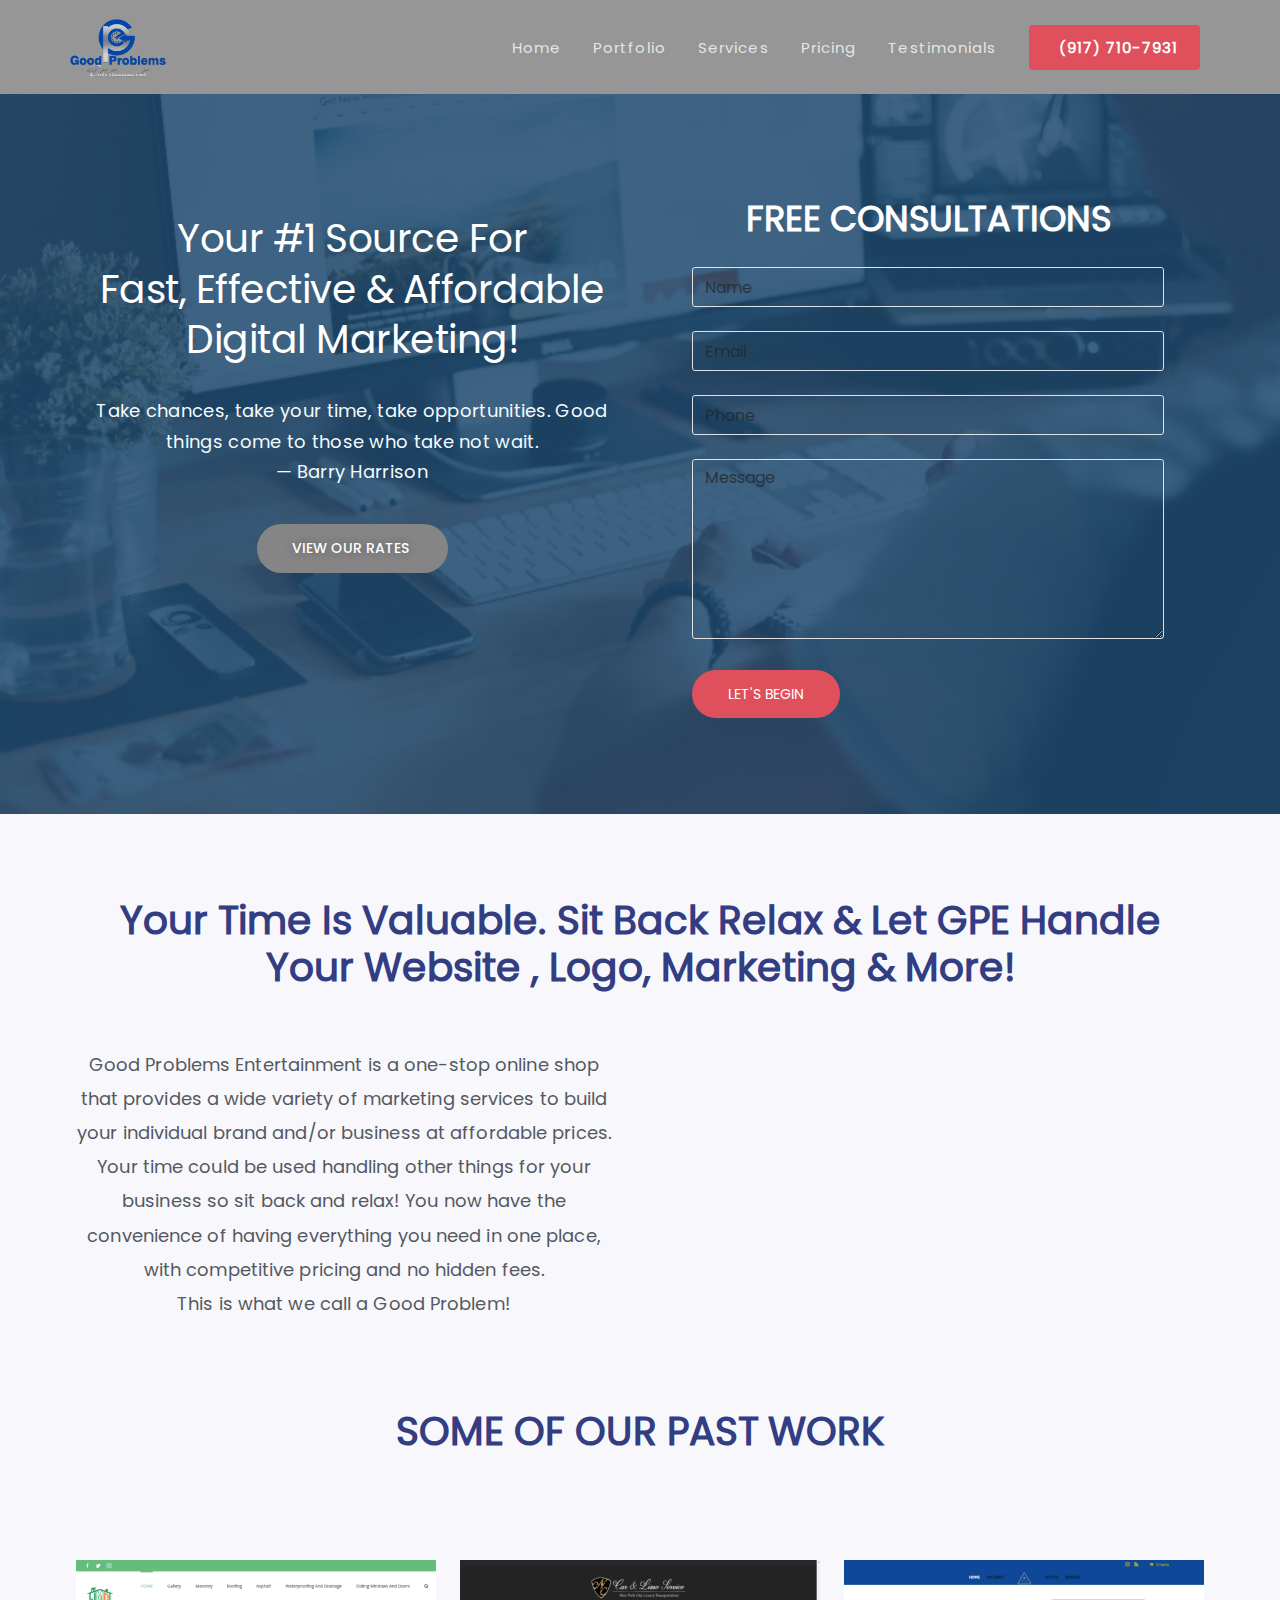
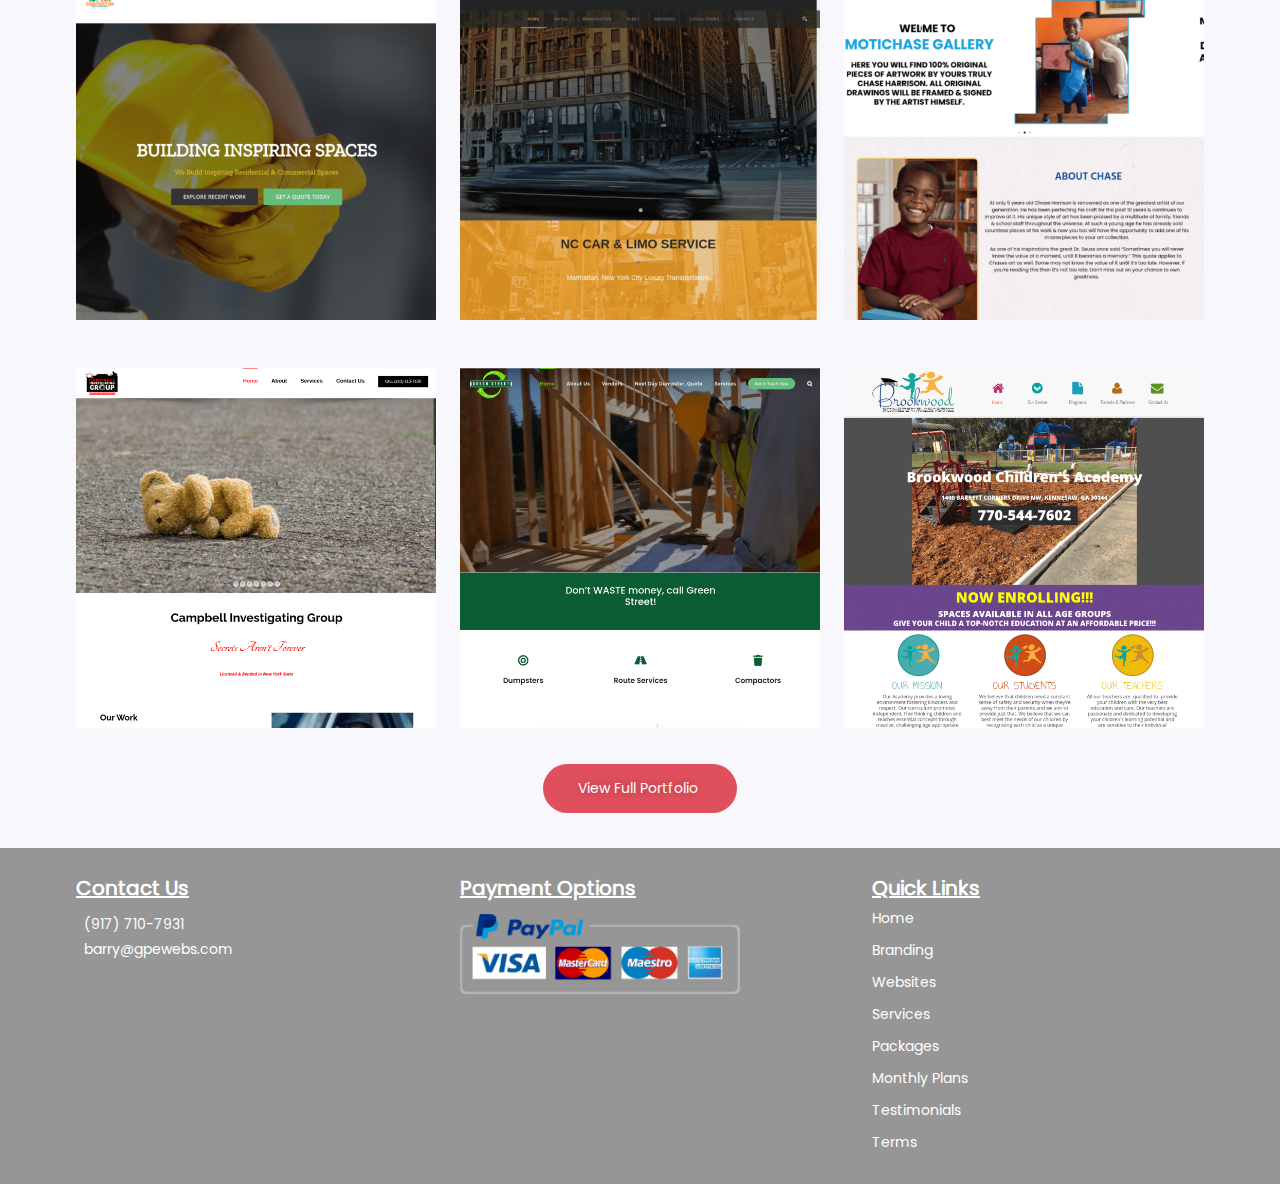
==== index.html @ 90378a3b "Mobile Responsive Issues Fixed" ====
<!DOCTYPE html>
<html lang="en">

<head>
    <title>Good Problems Entertainment - Good Problems Entertainment </title>
    <meta charset="UTF-8" />
    <meta name="viewport" content="width=device-width,initial-scale=1" />
    <meta name="description" content="" />
    <link href="https://cdn.jsdelivr.net/npm/bootstrap@5.2.0/dist/css/bootstrap.min.css" rel="stylesheet"
        crossorigin="anonymous">
    <link href='https://fonts.googleapis.com/css?family=Poppins' rel='stylesheet'>
    <link rel="stylesheet" type="text/css" href="style.css" />
    <link rel="stylesheet" href="https://cdnjs.cloudflare.com/ajax/libs/font-awesome/6.2.1/css/all.min.css"
        integrity="sha512-MV7K8+y+gLIBoVD59lQIYicR65iaqukzvf/nwasF0nqhPay5w/9lJmVM2hMDcnK1OnMGCdVK+iQrJ7lzPJQd1w=="
        crossorigin="anonymous" referrerpolicy="no-referrer" />
    <!-- <link rel="icon" href="assets/images/favicon.svg"> -->
</head>

<body class="">
    <div class="desktop-display-none">
        <div class="row gx-0">
            <!--Header navigation region start-->
            <nav class="navbar navbar-expand-lg">
                <div class="container p-0">
                    <a class="navbar-brand" href="index.html">
                        <img src="assets/common/cropped-cropped-GPE-Logo-3-Transparent.webp" alt="Logo" width="108"
                            height="58" class="d-inline-block align-text-top">
                    </a>

                    <button class="navbar-toggler" type="button" data-bs-toggle="collapse" data-bs-target="#navbarNav"
                        aria-controls="navbarNav" aria-expanded="false" aria-label="Toggle navigation">
                        <span class="navbar-toggler-icon"></span>
                    </button>
                    <div class="collapse navbar-collapse" id="navbarNav">
                        <ul class="navbar-nav">
                            <li class="nav-item">
                                <a class="nav-link" aria-current="page" href="index.html">Home</a>
                            </li>
                            <li class="nav-item">
                                <a class="nav-link" href="#">Portfolio
                                    <i class="fa-solid fa-chevron-down"></i>
                                </a>
                                <ul class="dropdown">
                                    <li><a href="branding.html">Branding</a></li>
                                    <li><a href="websites.html">Websites</a></li>
                                </ul>
                            </li>
                            <li class="nav-item">
                                <a class="nav-link" href="services.html">Services</a>
                            </li>
                            <li class="nav-item">
                                <a class="nav-link" href="#">Pricing
                                    <i class="fa-solid fa-chevron-down"></i>
                                </a>
                                <ul class="dropdown">
                                    <li><a href="pricing.html">Packages</a></li>
                                    <li><a href="plans.html">Monthly Plans</a></li>

                                </ul>

                            </li>
                            <li class="nav-item">
                                <a class="nav-link" href="testimonials.html">Testimonials</a>
                            </li>
                            <li class="nav-item">
                                <a class="nav-link pr-0" href="tel:(917)%20710-7931"><span class="contact-btn"><i
                                            class="fa-solid fa-phone me-2"></i> (917)
                                        710-7931</span></a>
                            </li>

                        </ul>
                    </div>
                </div>
            </nav>
            <!--Header navigation region end-->

            <!--Main secction region start-->
            <section class="header-padding home-section">
                <div class="header-background">
                    <div class="home-background-overlay"></div>
                    <div class="container">
                        <div class="row">
                            <div class="col-lg-6 col-md-6 col-sm-12 col-xs-12">
                                <h4 class="home-heading-title">Your #1 Source For <br>Fast, Effective &amp;
                                    Affordable<br>Digital Marketing!</h4>
                                <h5 class="home-sub-head">Take chances, take your time, take opportunities. Good things
                                    come to those who take not wait.<br>
                                    — Barry Harrison</h5>
                                <div class="row mt-5 mb-5">
                                    <div class="col-md-12 col-lg-12 col-sm-12 col-xs-12 text-center">
                                        <a class="view-rates-button" href="pricing.html">
                                            VIEW OUR RATES <i class="fa-sharp fa-solid fa-arrow-right ms-1 mt-1"></i>
                                        </a>
                                    </div>
                                </div>
                            </div>
                            <div class="col-lg-6 col-md-6 col-sm-12 col-xs-12">
                                <h2 class="free-heading">FREE CONSULTATIONS</h2>
                                <div class="input container">
                                    <div class="input-group mt-4">
                                        <input type="text" class="form-control" placeholder="Name" aria-label="Name"
                                            aria-describedby="basic-addon1">
                                    </div>
                                    <div class="input-group mt-4">
                                        <input type="email" class="form-control" placeholder="Email" aria-label="Email"
                                            aria-describedby="basic-addon1">
                                    </div>
                                    <div class="input-group mt-4">
                                        <input type="text" class="form-control" placeholder="Phone" aria-label="Phone"
                                            aria-describedby="basic-addon1">
                                    </div>
                                    <div class="input-group mt-4">
                                        <textarea type="text" class="form-control text-area" placeholder="Message"
                                            aria-label="Message" aria-describedby="basic-addon1"></textarea>
                                    </div>

                                    <div class="mt-3">
                                        <input class="submit-btn" type="submit" value="LET'S BEGIN">
                                    </div>
                                </div>
                            </div>
                        </div>
                    </div>
                </div>

                <div class="container padding-top-60 mb-5">
                    <div class="row">
                        <h2 class="main-head mt-4">
                            Your Time Is Valuable. Sit Back Relax & Let GPE Handle Your Website , Logo, Marketing &
                            More!
                        </h2>
                    </div>

                    <div class="row mt-5">
                        <div class="col-md-6 col-lg-6 col-sm-12 col-xs-12">
                            <p class="you-text text-center pe-3">Good Problems Entertainment is a one-stop online shop
                                that provides a wide variety of marketing services to build your individual brand and/or
                                business at affordable prices. Your time could be used handling other things for your
                                business so sit back and relax! You now have the convenience of having everything you
                                need in one place, with competitive pricing and no hidden fees. <br>This is what we call
                                a Good Problem!</p>
                        </div>
                        <div class="col-md-6 col-lg-6 col-sm-12 col-xs-12">
                            <iframe class="img-fluid" width="560" height="315"
                                src="https://www.youtube.com/embed/V-ci0EiF1Ug" title="YouTube video player"
                                frameborder="0"
                                allow="accelerometer; autoplay; clipboard-write; encrypted-media; gyroscope; picture-in-picture; web-share"
                                allowfullscreen></iframe>
                        </div>
                    </div>

                    <div class="row mt-5">
                        <h2 class="main-head mt-4">
                            SOME OF OUR PAST WORK
                        </h2>
                    </div>

                    <div class="row mt-5">
                        <div class="col-md-4 col-lg-4 col-sm-12 col-xs-12 mt-5">
                            <img class="img-fluid" src="assets/home/1.png">
                        </div>
                        <div class="col-md-4 col-lg-4 col-sm-12 col-xs-12 mt-5">
                            <img class="img-fluid" src="assets/home/2.png">
                        </div>
                        <div class="col-md-4 col-lg-4 col-sm-12 col-xs-12 mt-5">
                            <img class="img-fluid" src="assets/home/3.png">
                        </div>
                        <div class="col-md-4 col-lg-4 col-sm-12 col-xs-12 mt-5">
                            <img class="img-fluid" src="assets/home/4.png">
                        </div>
                        <div class="col-md-4 col-lg-4 col-sm-12 col-xs-12 mt-5">
                            <img class="img-fluid" src="assets/home/5.png">
                        </div>
                        <div class="col-md-4 col-lg-4 col-sm-12 col-xs-12 mt-5">
                            <img class="img-fluid" src="assets/home/6.png">
                        </div>
                    </div>

                    <div class="row mt-5 mb-5">
                        <div class="col-md-12 col-lg-12 col-sm-12 col-xs-12 text-center">
                            <a class="request-quote-button" href="websites.html">
                                View Full Portfolio <i class="fa-sharp fa-solid fa-arrow-right ms-1 mt-1"></i>
                            </a>
                        </div>
                    </div>
                </div>
            </section>

            <!--Main secction region end-->

            <!--Footer region start-->
            <div class="footer">
                <div class="container">
                    <div class="row">
                        <div class="col-lg-4 col-md-4 col-sm-12 col-xs-12 mobile-margin">
                            <div class="headings">
                                Contact Us
                            </div>
                            <div class="links d-flex align-items-center mt-3">
                                <i class="fa-solid fa-phone me-2"></i>
                                <a href="#">(917) 710-7931</a>
                            </div>
                            <div class="links d-flex align-items-center mt-1">
                                <i class="fa-solid fa-envelope me-2"></i>
                                <a href="#">barry@gpewebs.com</a>
                            </div>
                            <div class="d-flex align-items-center mt-4 social-media-container">
                                <a href="#">
                                    <span class="fa-stack fa-2x">
                                        <i class="fab fa-facebook fa-stack-1x fa-inverse"
                                            style="--fa-stack-z-index: 2;"></i>
                                        <i class="fa-solid fa-square fa-stack-2x facebook"
                                            style="--fa-stack-z-index: 1;"></i>
                                    </span>
                                </a>
                                <a href="#">
                                    <span class="fa-stack fa-2x">
                                        <i class="fab fa-twitter fa-stack-1x fa-inverse"
                                            style="--fa-stack-z-index: 2;"></i>
                                        <i class="fa-solid fa-square fa-stack-2x twitter"
                                            style="--fa-stack-z-index: 1;"></i>
                                    </span>
                                </a>
                                <a href="#">
                                    <span class="fa-stack fa-2x">
                                        <i class="fab fa-youtube fa-stack-1x fa-inverse"
                                            style="--fa-stack-z-index: 2;"></i>
                                        <i class="fa-solid fa-square fa-stack-2x youtube"
                                            style="--fa-stack-z-index: 1;"></i>
                                    </span>
                                </a>
                                <a href="#">
                                    <span class="fa-stack fa-2x">
                                        <i class="fab fa-linkedin-in fa-stack-1x fa-inverse"
                                            style="--fa-stack-z-index: 2; color:#fff"></i>
                                        <i class="fa-solid fa-square fa-stack-2x linkedin"
                                            style="--fa-stack-z-index: 1;"></i>
                                    </span>
                                </a>
                            </div>
                        </div>
                        <div class="col-lg-4 col-md-4 col-sm-12 col-xs-12 mobile-margin">
                            <div class="headings">
                                Payment Options
                            </div>
                            <div class="mt-3">
                                <img width="280" height="80" src="assets/common/payment-option.png">
                            </div>
                        </div>
                        <div class="col-lg-4 col-md-4 col-sm-12 col-xs-12 quick-links-padding mobile-margin">
                            <div class="headings">
                                Quick Links
                            </div>

                            <div class="links mt-2">
                                <a href="index.html">Home</a>
                            </div>
                            <div class="links mt-2">
                                <a href="branding.html">Branding</a>
                            </div>
                            <div class="links mt-2">
                                <a href="websites.html">Websites</a>
                            </div>
                            <div class="links mt-2">
                                <a href="services.html">Services</a>
                            </div>
                            <div class="links mt-2">
                                <a href="pricing.html">Packages</a>
                            </div>
                            <div class="links mt-2">
                                <a href="plans.html">Monthly Plans</a>
                            </div>
                            <div class="links mt-2">
                                <a href="testimonials.html">Testimonials</a>
                            </div>
                            <div class="links mt-2">
                                <a href="terms.html">Terms</a>
                            </div>
                        </div>
                    </div>
                </div>
            </div>
            <!--Footer region end-->
        </div>

    </div>



    <div class="mobile-display-none">





    </div>
    <script src="https://cdn.jsdelivr.net/npm/@popperjs/core@2.11.5/dist/umd/popper.min.js"
        crossorigin="anonymous"></script>
    <script src="https://cdn.jsdelivr.net/npm/bootstrap@5.2.0/dist/js/bootstrap.min.js"
        crossorigin="anonymous"></script>
</body>

</html>
---- style.css ----
@font-face {
    font-family: "PoppinsRegular";
    src: url(assets/fonts/Poppins-Regular.ttf);
}

@font-face {
    font-family: "PoppinsBold";
    src: url(assets/fonts/Poppins-Bold.ttf);
}

body {
    font-family: "PoppinsRegular";
    background-color: #f7f7fc;
}

.navbar {
    position: fixed;
    z-index: 1;
    height: 94px;
    background-color: #969696;
}

.navbar-collapse {
    flex-grow: 0;
}

.container {
    width: 1200px;
    max-width: 90%;
    margin: 0 auto;
    position: relative;
}

.header-padding {
    padding-top: 94px;
}

.nav-link {
    display: block;
    padding: 0px 16px !important;
    font-weight: 500;
    font-size: 15px;
    letter-spacing: 1.1px;
    color: #e5e5e5;
    text-decoration: none;
    transition: color .15s ease-in-out, background-color .15s ease-in-out, border-color .15s ease-in-out;
}

.nav-link:hover {
    color: #003fe0 !important;
}

.contact-btn {

    background-color: #DF505C;
    color: #fff;
    padding: 12px 22px;
    font-weight: 600;
    -webkit-border-radius: 4px;
    -moz-border-radius: 4px;
    -ms-border-radius: 4px;
    border-radius: 4px;
    cursor: pointer;
    text-align: center;
    -webkit-transition: background-color .3s ease;
    -moz-transition: background-color .3s ease;
    -ms-transition: background-color .3s ease;
    -o-transition: background-color .3s ease;
    transition: background-color .3s ease;

}

.header-background {
    background-image: url(assets/home/header-image.jpg);
    background-repeat: no-repeat;
    background-size: cover;
    height: 720px;
    position: relative;
}

.home-section {
    position: relative;
}

.home-background-overlay {
    background-color: #1F496F;
    opacity: 0.86;
    transition: background 0.3s, border-radius 0.3s, opacity 0.3s;
    height: 100%;
    width: 100%;
    top: 0px;
    left: 0;
    position: absolute;
}

.home-heading-title {
    margin-top: 120px;
    color: #FFFFFF;
    font-size: 39px;
    font-weight: 400;
    text-transform: capitalize;
    line-height: 1.3em;
    letter-spacing: -0.5px;
    text-align: center;
}

.free-heading{
    color: #FFFFFF;
    font-size: 35px;
    font-weight: 600;
    line-height: 1.4em;
    text-align: center;
    margin-top: 100px;
}

.form-control{
    background-color: transparent;
    height: 40px;
    border-radius: 3px;
}

.form-control:focus{
    background-color: transparent;
}

.form-control.text-area{
    height: 180px;
}

.submit-btn {
    width: 148px;
    height: 48px;
    margin: 15px 0 0 0;
    color: #fff;
    font-size: 14px;
    font-weight: 400;
    background-color: #DF505C;
    background-image: none;
    border-radius: 24px 24px 24px 24px;
    border: 0px;
}

.you-text {
    color: #54595f;
    font-size: 18px;
    font-weight: 300;
    line-height: 1.9em;
    letter-spacing: 0.1px;
}

.home-sub-head{
    margin-top: 30px;
    color: #F4FBFF;
    font-size: 18px;
    font-weight: 300;
    font-style: normal;
    line-height: 1.7em;
    letter-spacing: 0.3px;
    text-align: center;
}


.view-rates-button {
    font-family: "Poppins", Sans-serif;
    font-size: 14px;
    font-weight: 500;
    text-shadow: 0px 0px 10px rgb(0 0 0 / 30%);
    background-color: #868585;
    border-radius: 50px 50px 50px 50px;
    padding: 14px 35px 15px 35px;
    color: #fff;
    text-decoration: none;
}

.view-rates-button:hover {
    text-decoration: none;
    background-color: #323d82 !important;
    color: #fff;
}

ul {
    padding: 0;
    list-style: none;
}
ul li {
    display: inline-block;
    position: relative;
    line-height: 21px;
    text-align: left;
}


ul li ul.dropdown {
    min-width: 100%; /* Set width of the dropdown */
    background: #f2f2f2;
    display: none;
    position: absolute;
    z-index: 999;
    left: 0;
}
ul li:hover ul.dropdown {
    display: block; /* Display the dropdown */
}
ul li ul.dropdown li {
    display: block;
    width: 130px;
    height: 40px;
    padding-top: 10px;
    position: relative;
    float: none;
    font-size: 12px;
    font-weight: 400;
    line-height: 1.2em;
    letter-spacing: .6px;
    padding: 12px 15px;
    color: #54595F;
    text-decoration: none;
    text-transform: capitalize;
}

ul li ul.dropdown li a {
    color: #54595F;
    text-decoration: none;
}

.page-header {
    position: relative;
    background-color: #efefef;
    padding: 34px 0;
}

.main-head {
    color: #323d82;
    font-size: 39px;
    font-weight: 600;
    text-align: center;
}

.sub-head {
    text-align: center;
    color: #7A7A7A;
    font-size: 20px;
    font-weight: 500;
    line-height: 1.8em;
    letter-spacing: 0px;
}

.package-container {
    width: 80%;
    height: auto;
    border-radius: 20px;
    margin: 0 auto;
    position: relative;
}

.package-container .header {
    padding: 10px;
    color: #fff;
    font-size: 20px;
    text-align: center;
    font-weight: 500;
    border-radius: 20px 20px 0px 0px;
}

.package-container.bronze {
    background-color: #ac530f;
}

.package-container.silver {
    background-color: #b1b2b6;
}

.package-container.gold {
    background-color: #d4b036;
}

.package-container.bronze .header {
    background-color: #b86d33;
}

.package-container.silver .header {
    background-color: #bdbec2;
}

.package-container.gold .header {
    background-color: #dcbc55;
}

.package-container.business-starter-package {
    width: 100%;
    background-color: #66a8e5;
}

.package-container.business-starter-package .header {
    background-color: #7db5e8;
}

.price-container {
    padding: 15px;
    border-bottom: 1px solid #eeeeee;
}

.price-text {
    font-size: 40px;
    color: #fff;
    display: flex;
    align-items: center;
    justify-content: center;
}

.dollar-text {
    font-size: 24px;
    margin-right: 5px;
}

.options-container {
    padding: 5px;
    border-bottom: 1px solid #eeeeee;
    font-size: 16px;
    color: #fff;
    text-align: center;
}

.order-button {
    background-color: #fff;
    font-size: 14px;
    padding: 10px 20px;
    border-radius: 4px;
    margin: 10px 0px;
    border: 0px;
}

.bronze .order-button {
    color: #ac530f;
}

.silver .order-button {
    color: #b1b2b6;
}

.gold .order-button {
    color: #d4b036;
}

.business-starter-package .order-button {
    color: #66a8e5;
}

.otp-text {
    font-size: 10px;
    color: #fff;
}

.corner-ribbon__inner {
    /* Displayed at the top left corner */
    left: 0px;
    position: absolute;
    top: 0px;

    /* Size */
    height: 4rem;
    width: 4rem;

    /* Hide the part of its children which is displayed outside */
    overflow: hidden;
}

.corner-ribbon__ribbon {
    /* Position */
    left: 1rem;
    position: absolute;
    top: 1rem;

    /* Size */
    height: 1.5rem;
    width: 5.656rem;

    /* Displayed diagonally */
    transform: translate(-38px, -8px) rotate(-45deg);

    /* Background color */
    background-color: red;
    color: #fff;

    /* Centerize the text content */
    text-align: center;
    font-size: 9px;
    padding-top: 6px;
}

.elementor-widget-container {
    margin: 20px 20px 20px 20px;
    padding: 28px 28px 28px 28px;
    background-color: #E3E5ED;
}

.elementor-heading-title {
    color: #FF0234;
    font-family: "Poppins", Sans-serif;
    font-size: 26px;
    font-weight: 400;
    line-height: 2.3em;
    text-align: center;
}

.business-starter-container {
    margin: 0px 0px 0px 0px;
    padding: 34px 34px 34px 34px;
    background-color: #5A6BFF;
    border-radius: 32px 32px 32px 32px;
}

.business-starter-container .title {
    color: #FFFFFF;
    font-size: 35px;
    font-weight: 500;
    text-align: center;
}

.options-container:last-child {
    border-bottom: transparent;
}

.simple-container {
    margin: 16px 16px 16px 16px;
    padding: 16px 16px 16px 16px;
}

.simple-container .title {
    color: #54595f;
    font-size: 18px;
    font-weight: 400;
    text-transform: capitalize;
    line-height: 2.3em;
    text-align: center;
}

.deposit-container {
    margin: 20px 20px 20px 20px;
    padding: 10px 10px 10px 10px;
    background-color: #80BDE4;
    border-radius: 12px 12px 12px 12px;
}

.deposit-container .title {
    color: #FFFFFF;
    font-size: 20px;
    font-weight: 500;
    line-height: 1em;
    letter-spacing: 1px;
}

.extras-head {
    margin: 20px 20px 20px 20px;
    padding: 20px 20px 20px 20px;
    background-color: #66A8E5;
    border-radius: 17px 17px 17px 17px;
}

.extras-head .title {
    color: #FAFEFF;
    font-size: 45px;
    font-weight: 600;
}

.extras-sub-head {
    margin: 35px 35px 35px 35px;
}

.extras-sub-head .title {
    color: #54595f;
    font-size: 21px;
    font-weight: 600;
    line-height: 1;
}

.extra-option-text {
    color: #54595F;
    font-size: 14px;
    padding-left: 5px;
}

.plus-icon {
    color: #6ec1e4;
}

.request-quote-button {
    font-size: 14px;
    font-weight: 500;
    text-shadow: 0px 0px 10px rgb(0 0 0 / 30%);
    background-color: #DF505C;
    border-radius: 50px 50px 50px 50px;
    padding: 14px 35px 15px 35px;
    color: #fff;
    text-decoration: none;
}

.request-quote-button:hover {
    text-decoration: none;
    background-color: #323d82;
    color: #fff;
}


.services-background-overlay {
    border-radius: 75px 75px 75px 75px;
    background-color: #7a7a7a;
    opacity: 0.09;
    height: 100%;
    width: 100%;
    top: 0px;
    left: 0;
    position: absolute;
    z-index: -1;
}

.services-shape-top {
    top: 0px;
}

.services-main-section {
    position: relative;
}

.services-shape {
    overflow: hidden;
    position: absolute;
    left: 0;
    top: 95px;
    width: 100%;
    line-height: 0;
    direction: ltr;
    z-index: -1;
}

.services-shape-fill {
    fill: #EFEFEF;
    transform-origin: center;
    transform: rotateY(0deg);
}

.services-sub-section {
    position: relative;
    padding-top: 80px;
    padding-bottom: 80px;
    height: auto;
}

.services-sub-section .elementor-shape-top {
    top: -1px;
    overflow: hidden;
    position: absolute;
    left: 0;
    width: 100%;
    line-height: 0;
    direction: ltr;
    z-index: -1;
}

.services-sub-section .elementor-shape-top .svg-top {
    width: calc(100% + 1.3px);
    height: 79px;
}

.services-sub-section .elementor-shape-bottom .svg-bottom {
    width: calc(100% + 1.3px);
    height: 90px;
}

.services-sub-section .elementor-shape-top .elementor-shape-fill {

    fill: #FBE4E4E8;
    transform-origin: center;
    transform: rotateY(0deg);

}

.services-sub-section .elementor-shape-bottom {
    transform: rotate(180deg);
    bottom: -1px;
    overflow: hidden;
    position: absolute;
    left: 0;
    width: 100%;
    line-height: 0;
    direction: ltr;
    z-index: -1;

}

.service-widget {
    padding: 50px 40px 50px 40px;
    border-radius: 0px 0px 0px 0px;
}

.service-widget:hover {
    border-radius: 30px 30px 30px 30px;
    box-shadow: 0px 0px 10px 0px rgb(47 62 147 / 34%);
}

.service-widget .head {
    color: #323d82;
    font-size: 21px;
    font-weight: 500;
    text-align: center;
}

.service-widget .text {
    color: #54595f;
    font-size: 14px;
    font-weight: 400;
    text-align: center;
}

.service-widget img {
    width: 84px;
    height: 84px;
}

.services-sub-section .elementor-shape-bottom .elementor-shape-fill {
    fill: #fff;
    transform-origin: center;
    transform: rotateY(0deg);
}


.services-sub-head {
    color: #28292B;
    font-size: 23px;
    font-weight: 400;
    text-align: center;
}

.steps-container {
    transition: background .3s, border .3s, border-radius .3s, box-shadow .3s, transform var(--e-transform-transition-duration, .4s);
}

.steps-container p {
    text-align: center;
    font-family: "PoppinsBold";
    font-size: 18px;
    font-weight: 300;
    line-height: 1.5em;
    letter-spacing: 0px;
    margin-top: 5px;
    color: #7a7a7ab5;
}

.padding-top-60 {
    padding-top: 60px;
}

.steps-container a {
    color: #333;
}

.steps-container a:hover {
    color: #13aff0;
}

.testimonial-container {
    padding: 50px 0px;
}

.testimonial-container:nth-child(even) {
    background-color: transparent;
    background-image: linear-gradient(180deg, #E3E6EF 0%, #FFF0F4 100%);
}

.testimonial-text {
    color: #54595f;
    font-size: 20px;
    font-weight: 400;
    line-height: 1.7em;
    text-align: center;
}

.client-name {
    margin-top: 20px;
    color: #6ec1e4;
    font-size: 20px;
    font-weight: 600;
    line-height: 1.3em;
    text-align: center;
}

.terms p {
    margin-bottom: 20px;
}

.business-plan {
    background-color: #df505c;
}

.pro-plan {
    background-color: #6ec1e4;
}

.starter-plan {
    background-color: #61ce70;
}

.basic-plan {
    background-color: #CED2DA;
}

.plans-button:first-child {
    width: 25%;
}

.plans-button {
    width: 18%;
}

.client-feedback-container {
    border: 3px solid #000000;
    border-radius: 12px;
    background-color: #8ec9e2;
    height: 575px;
    margin-top: 30px;
    padding: 10px;
}

.client-feedback-container img {
    width: 100%;
    height: 157px;
}

.client-feedback-container p {
    font-size: 16px;
    color: #28292B;
    font-weight: 500;
    margin-top: 20px;
}

.plans-button a {
    font-size: 13px;
    font-weight: 500;
    padding: 10px 30px 10px 30px;
    color: #fff;
    border-radius: 4px;
    text-decoration: none;
}

/*Footer Styles*/

.footer {
    background-color: #969696;
    height: auto;
    padding: 30px 0px;
}

.footer .headings {
    font-size: 20px;
    font-weight: 600;
    color: #fff;
    text-decoration: underline;
    line-height: 1;
}

.footer .links a {
    color: #fff;
    font-size: 14px;
    text-decoration: none;
}

.footer .links i {
    color: #1c617c;
}

.footer .links a:hover {
    color: #fff;
}

.fa-stack {
    width: 2em !important;
    margin-right: 5px;
}

.fa-2x {
    font-size: 1.8em !important;
}

.fa-stack .facebook {
    color: #3b5996;
}

.fa-stack .twitter {
    color: #1ca2f3;
}

.fa-stack .youtube {
    color: #cf211f;
}

.fa-stack .linkedin {
    color: #0077b4;
}

.quick-links-padding{
    padding-left: 40px;
}


@media only screen and (max-width: 600px) {
    .navbar-collapse{
        background-color: rgb(150, 150, 150);
        position: absolute;
        width: 100%;
        top: 70px;
    }

    .nav-link {
        padding: 12px 16px !important;
    }

    .home-heading-title{
        margin-top: 50px;
    }

    .free-heading {
        margin-top: 40px;
    }

    .header-background{
        background-image: url();
        height: auto;
        padding-bottom: 30px;
    }

    .form-control.text-area{
        height: 100px;
    }

    .mobile-margin{
        margin-top: 40px;
    }

    .quick-links-padding{
        padding-left: 16px;
    }

    .contact-btn{
        display: block;
    }

    .branding-images-margin{
        margin-top: 40px;
    }

    .package-container {
        width: 100%;
        margin: 30px auto;
    }

    .deposit-container .title{
        line-height: 1.5;
    }

    .extras-sub-head .title{
        line-height: 1.5;
    }

    .client-feedback-container{
        height: auto;
    }

    .order-button-container{
        display: flex;
        flex-direction: column;
    }

    .plans-button{
        width: 100%;
    }

    .plans-button a{
        display: block;
        margin-top: 20px;
        text-align: center;
    }
  }
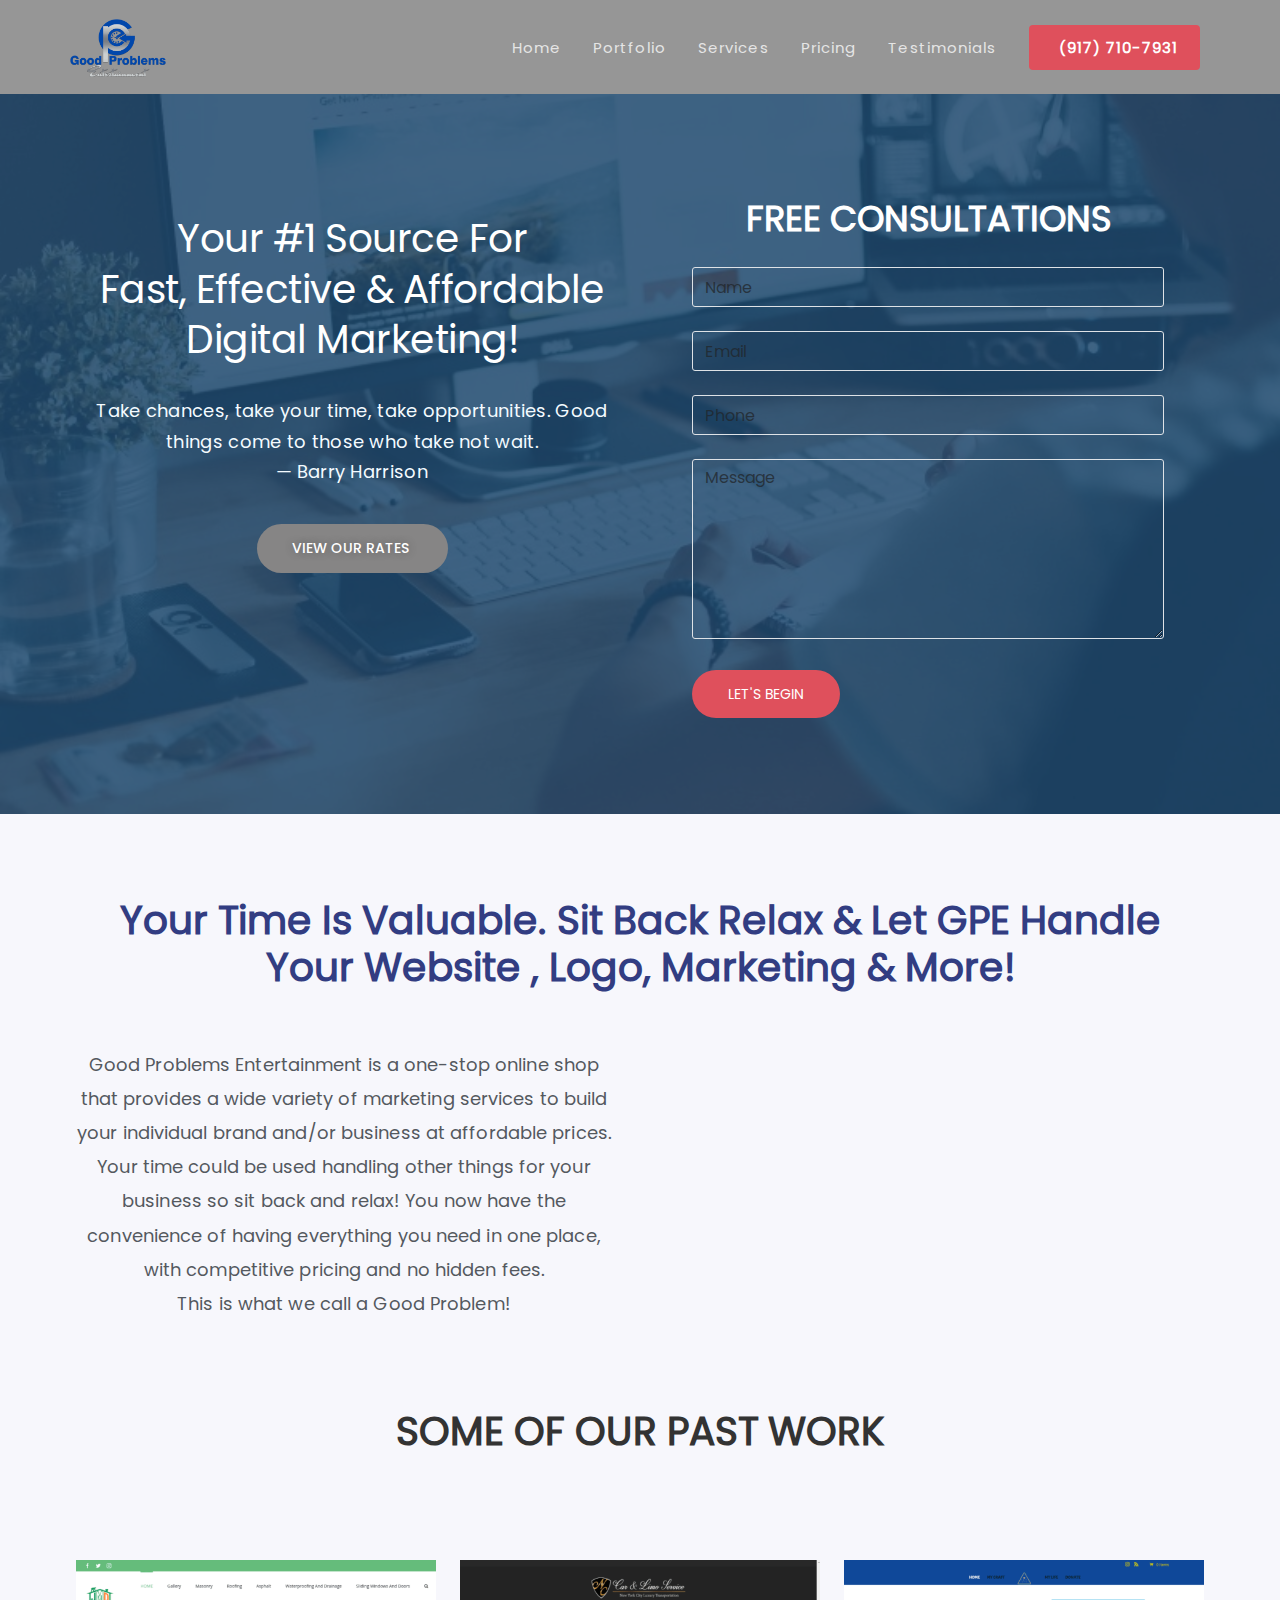
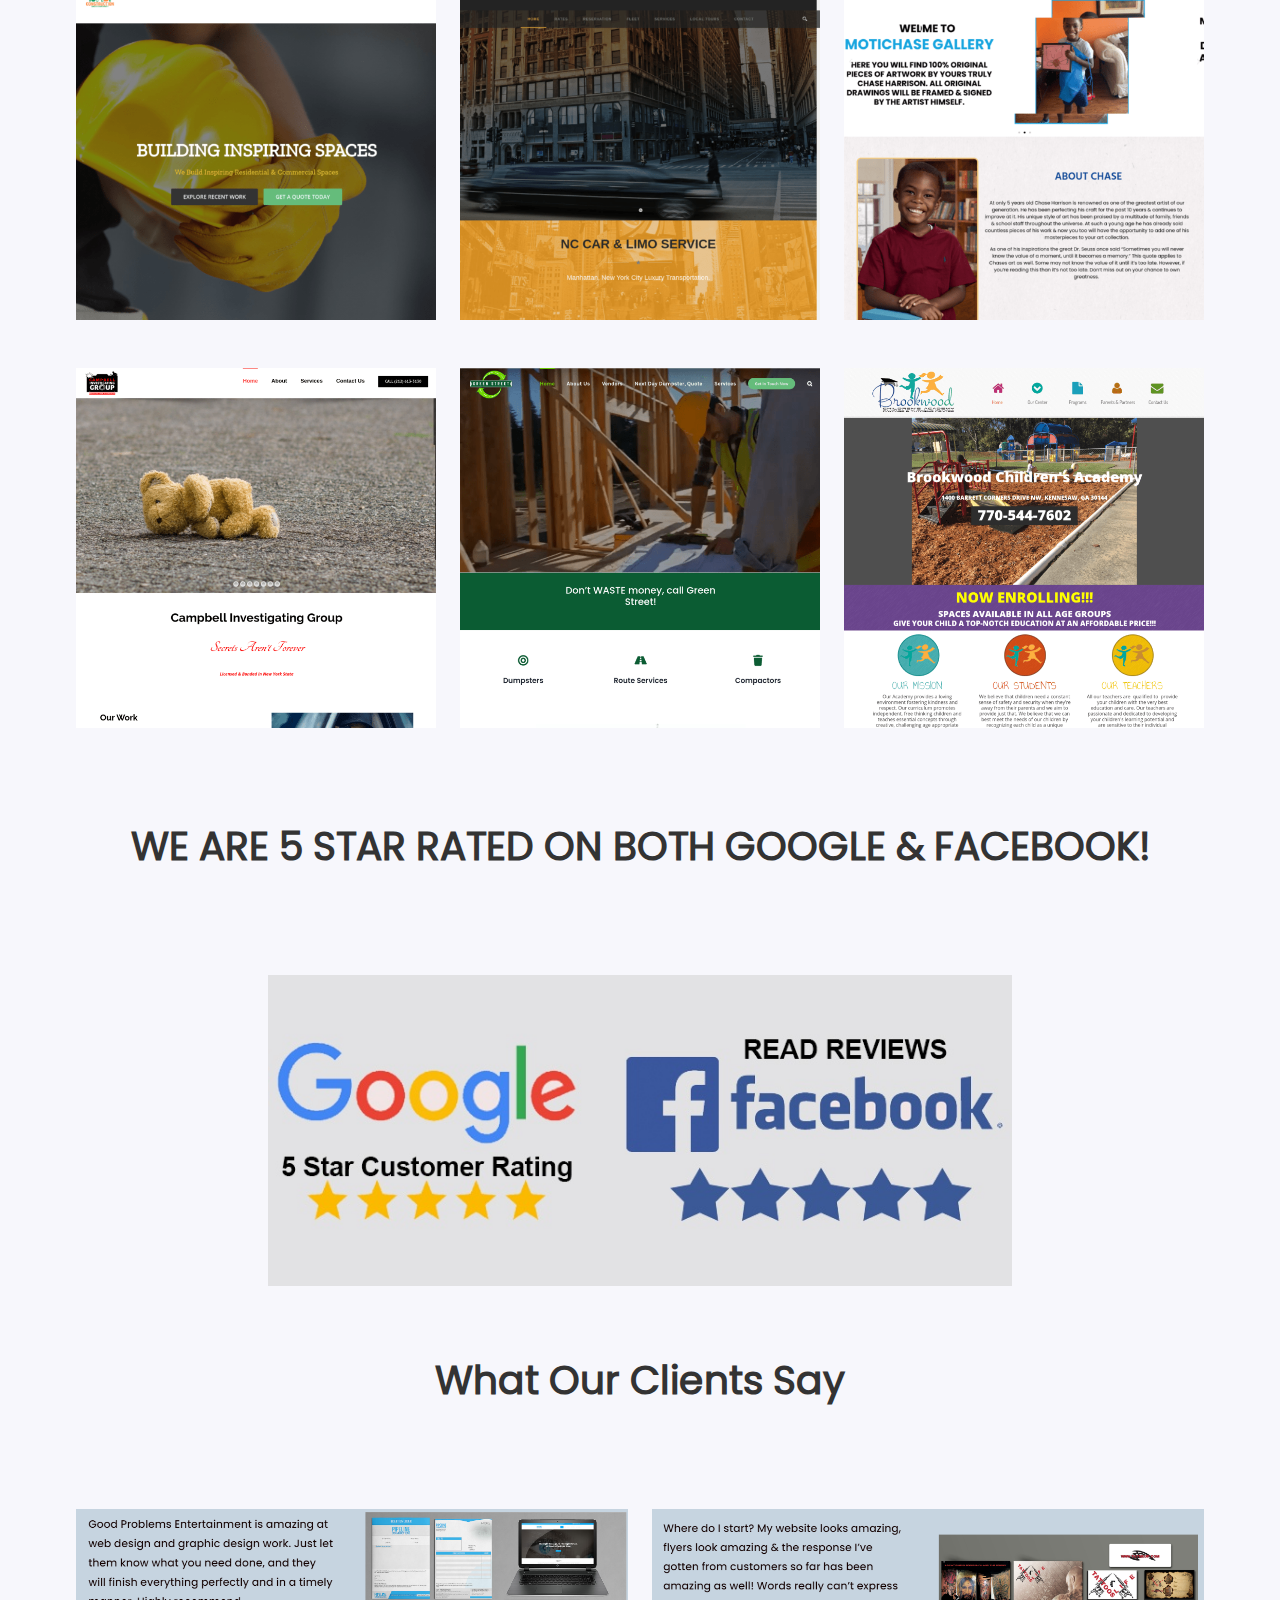
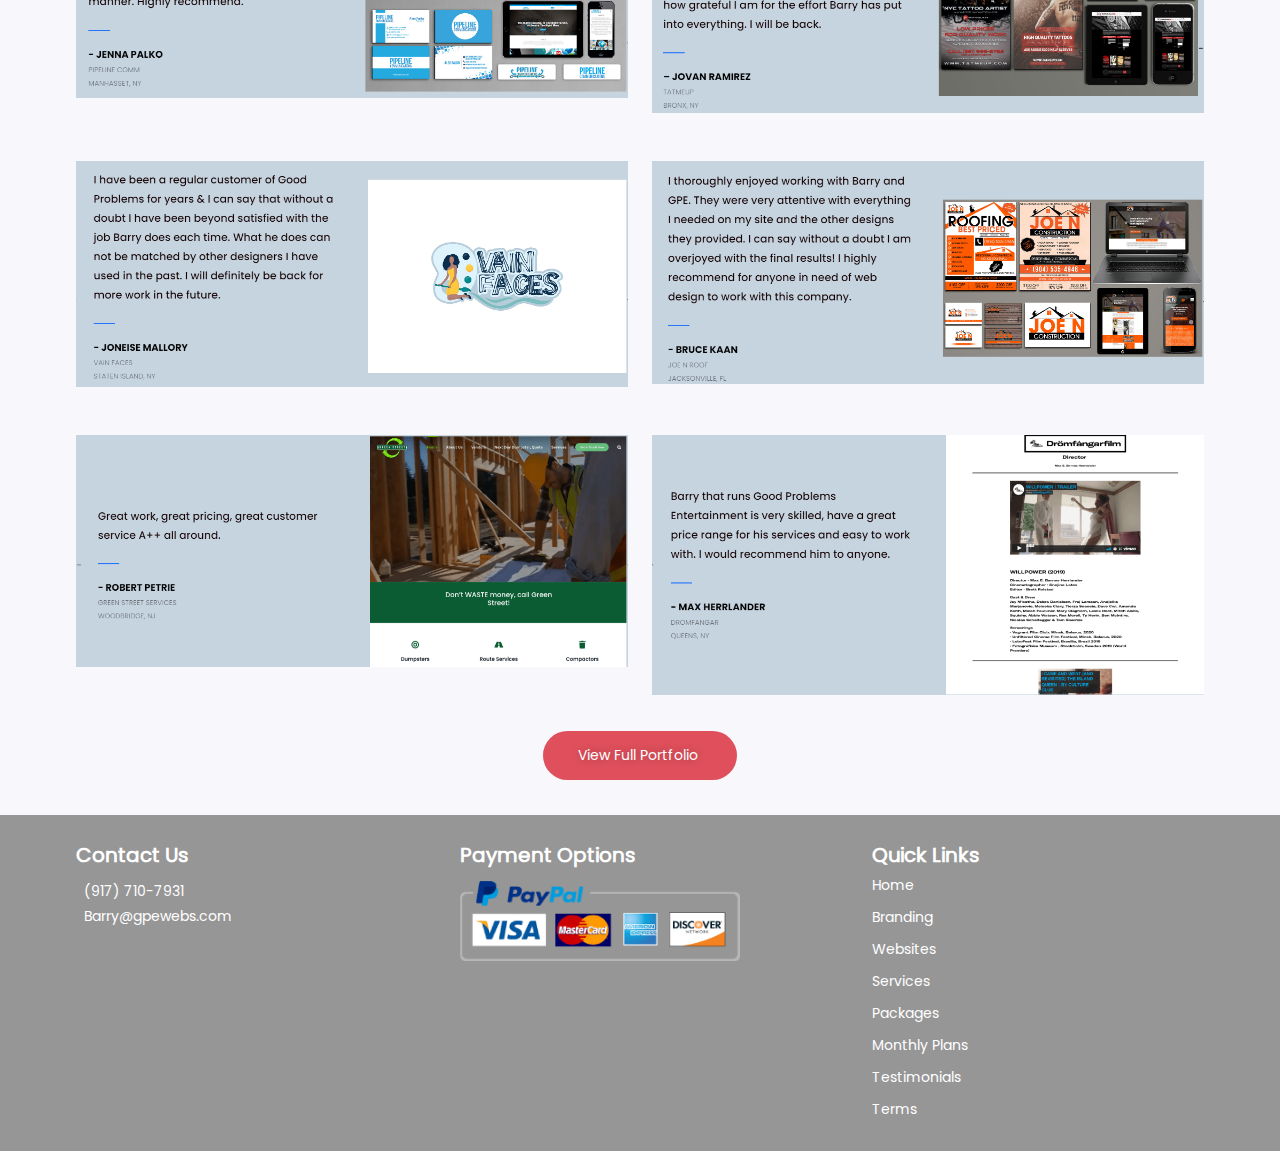
==== commit 1532f4da: "New Changes Done" ====
--- a/index.html
+++ b/index.html
@@ -13,7 +13,7 @@
     <link rel="stylesheet" href="https://cdnjs.cloudflare.com/ajax/libs/font-awesome/6.2.1/css/all.min.css"
         integrity="sha512-MV7K8+y+gLIBoVD59lQIYicR65iaqukzvf/nwasF0nqhPay5w/9lJmVM2hMDcnK1OnMGCdVK+iQrJ7lzPJQd1w=="
         crossorigin="anonymous" referrerpolicy="no-referrer" />
-    <!-- <link rel="icon" href="assets/images/favicon.svg"> -->
+    <link rel="icon" href="assets/common/cropped-cropped-GPE-Logo-3-Transparent.webp">
 </head>
 
 <body class="">
@@ -141,7 +141,7 @@
                                 a Good Problem!</p>
                         </div>
                         <div class="col-md-6 col-lg-6 col-sm-12 col-xs-12">
-                            <iframe class="img-fluid" width="560" height="315"
+                            <iframe class="iframe-container"
                                 src="https://www.youtube.com/embed/V-ci0EiF1Ug" title="YouTube video player"
                                 frameborder="0"
                                 allow="accelerometer; autoplay; clipboard-write; encrypted-media; gyroscope; picture-in-picture; web-share"
@@ -150,7 +150,7 @@
                     </div>
 
                     <div class="row mt-5">
-                        <h2 class="main-head mt-4">
+                        <h2 class="main-head mt-4 color-black">
                             SOME OF OUR PAST WORK
                         </h2>
                     </div>
@@ -173,6 +173,48 @@
                         </div>
                         <div class="col-md-4 col-lg-4 col-sm-12 col-xs-12 mt-5">
                             <img class="img-fluid" src="assets/home/6.png">
+                        </div>
+                    </div>
+
+
+                    <div class="row mt-5">
+                        <h2 class="main-head mt-5 color-black">
+                            WE ARE 5 STAR RATED ON BOTH GOOGLE & FACEBOOK!
+                        </h2>
+                    </div>
+
+                    <div class="row mt-5">
+                        <div class="col-md-2 col-lg-2 col-sm-12 col-xs-12 mt-5"></div>
+                        <div class="col-md-8 col-lg-8 col-sm-12 col-xs-12 mt-5">
+                            <img class="img-fluid" src="assets/home/5-star-rating.jpg">
+                        </div>
+                        <div class="col-md-2 col-lg-2 col-sm-12 col-xs-12 mt-5"></div>
+                    </div>
+
+                    <div class="row mt-5">
+                        <h2 class="main-head mt-4 color-black">
+                            What Our Clients Say 
+                        </h2>
+                    </div>
+
+                    <div class="row mt-5">
+                        <div class="col-md-6 col-lg-6 col-sm-12 col-xs-12 mt-5">
+                            <img class="img-fluid" src="assets/home/GPE Review 1.png">
+                        </div>
+                        <div class="col-md-6 col-lg-6 col-sm-12 col-xs-12 mt-5">
+                            <img class="img-fluid" src="assets/home/GPE Review 2.png">
+                        </div>
+                        <div class="col-md-6 col-lg-6 col-sm-12 col-xs-12 mt-5">
+                            <img class="img-fluid" src="assets/home/GPE Review 3.png">
+                        </div>
+                        <div class="col-md-6 col-lg-6 col-sm-12 col-xs-12 mt-5">
+                            <img class="img-fluid" src="assets/home/GPE Review 4.png">
+                        </div>
+                        <div class="col-md-6 col-lg-6 col-sm-12 col-xs-12 mt-5">
+                            <img class="img-fluid" src="assets/home/GPE Review 6.png">
+                        </div>
+                        <div class="col-md-6 col-lg-6 col-sm-12 col-xs-12 mt-5">
+                            <img class="img-fluid" src="assets/home/GPE Review 7.png">
                         </div>
                     </div>
 
@@ -198,14 +240,14 @@
                             </div>
                             <div class="links d-flex align-items-center mt-3">
                                 <i class="fa-solid fa-phone me-2"></i>
-                                <a href="#">(917) 710-7931</a>
+                                <a href="tel:(917)%20710-7931">(917) 710-7931</a>
                             </div>
                             <div class="links d-flex align-items-center mt-1">
                                 <i class="fa-solid fa-envelope me-2"></i>
-                                <a href="#">barry@gpewebs.com</a>
+                                <a href="mailto:Barry@gpewebs.com">Barry@gpewebs.com</a>
                             </div>
                             <div class="d-flex align-items-center mt-4 social-media-container">
-                                <a href="#">
+                                <a href="https://www.facebook.com/Gpewebs">
                                     <span class="fa-stack fa-2x">
                                         <i class="fab fa-facebook fa-stack-1x fa-inverse"
                                             style="--fa-stack-z-index: 2;"></i>
@@ -213,7 +255,7 @@
                                             style="--fa-stack-z-index: 1;"></i>
                                     </span>
                                 </a>
-                                <a href="#">
+                                <a href="https://twitter.com/gpewebs">
                                     <span class="fa-stack fa-2x">
                                         <i class="fab fa-twitter fa-stack-1x fa-inverse"
                                             style="--fa-stack-z-index: 2;"></i>
@@ -221,7 +263,7 @@
                                             style="--fa-stack-z-index: 1;"></i>
                                     </span>
                                 </a>
-                                <a href="#">
+                                <a href="https://www.youtube.com/user/GoodProblemsENT">
                                     <span class="fa-stack fa-2x">
                                         <i class="fab fa-youtube fa-stack-1x fa-inverse"
                                             style="--fa-stack-z-index: 2;"></i>
@@ -229,7 +271,7 @@
                                             style="--fa-stack-z-index: 1;"></i>
                                     </span>
                                 </a>
-                                <a href="#">
+                                <a href="https://www.linkedin.com/in/good-problems-entertainment-71a55b22a/">
                                     <span class="fa-stack fa-2x">
                                         <i class="fab fa-linkedin-in fa-stack-1x fa-inverse"
                                             style="--fa-stack-z-index: 2; color:#fff"></i>
--- a/style.css
+++ b/style.css
@@ -390,16 +390,16 @@
 
 .elementor-widget-container {
     margin: 20px 20px 20px 20px;
-    padding: 28px 28px 28px 28px;
+    padding: 10px 10px 10px 10px;
     background-color: #E3E5ED;
 }
 
 .elementor-heading-title {
     color: #FF0234;
-    font-family: "Poppins", Sans-serif;
-    font-size: 26px;
-    font-weight: 400;
-    line-height: 2.3em;
+    font-size: 20px;
+    font-weight: 500;
+    line-height: 1.5;
+    letter-spacing: 1px;
     text-align: center;
 }
 
@@ -734,12 +734,14 @@
 }
 
 .plans-button a {
-    font-size: 13px;
-    font-weight: 500;
+    font-size: 14px;
+    font-weight: 600;
     padding: 10px 30px 10px 30px;
     color: #fff;
     border-radius: 4px;
     text-decoration: none;
+    text-transform: capitalize;
+    letter-spacing: 1px ;
 }
 
 /*Footer Styles*/
@@ -754,7 +756,6 @@
     font-size: 20px;
     font-weight: 600;
     color: #fff;
-    text-decoration: underline;
     line-height: 1;
 }
 
@@ -799,6 +800,15 @@
 
 .quick-links-padding{
     padding-left: 40px;
+}
+
+.iframe-container{
+    width: 100%;
+    height: 100%;
+}
+
+.color-black{
+    color: #333 !important;
 }
 
 
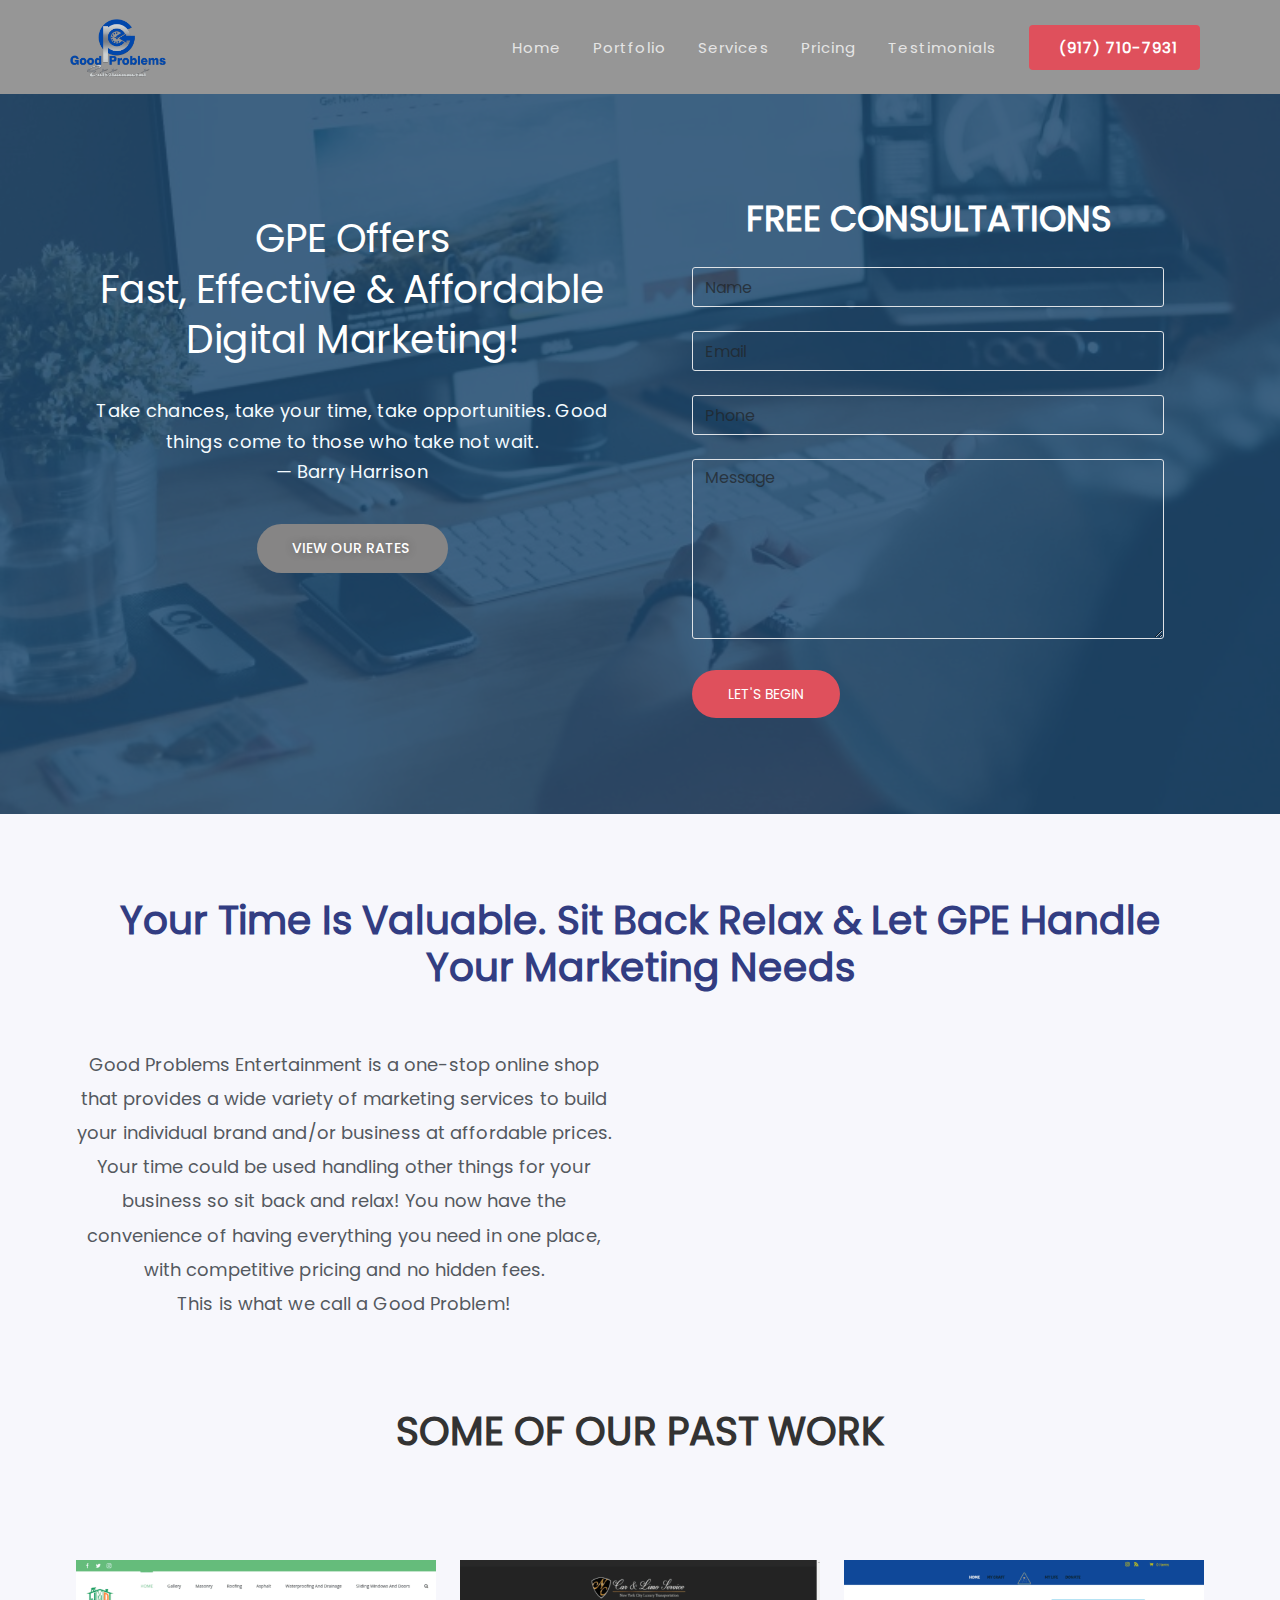
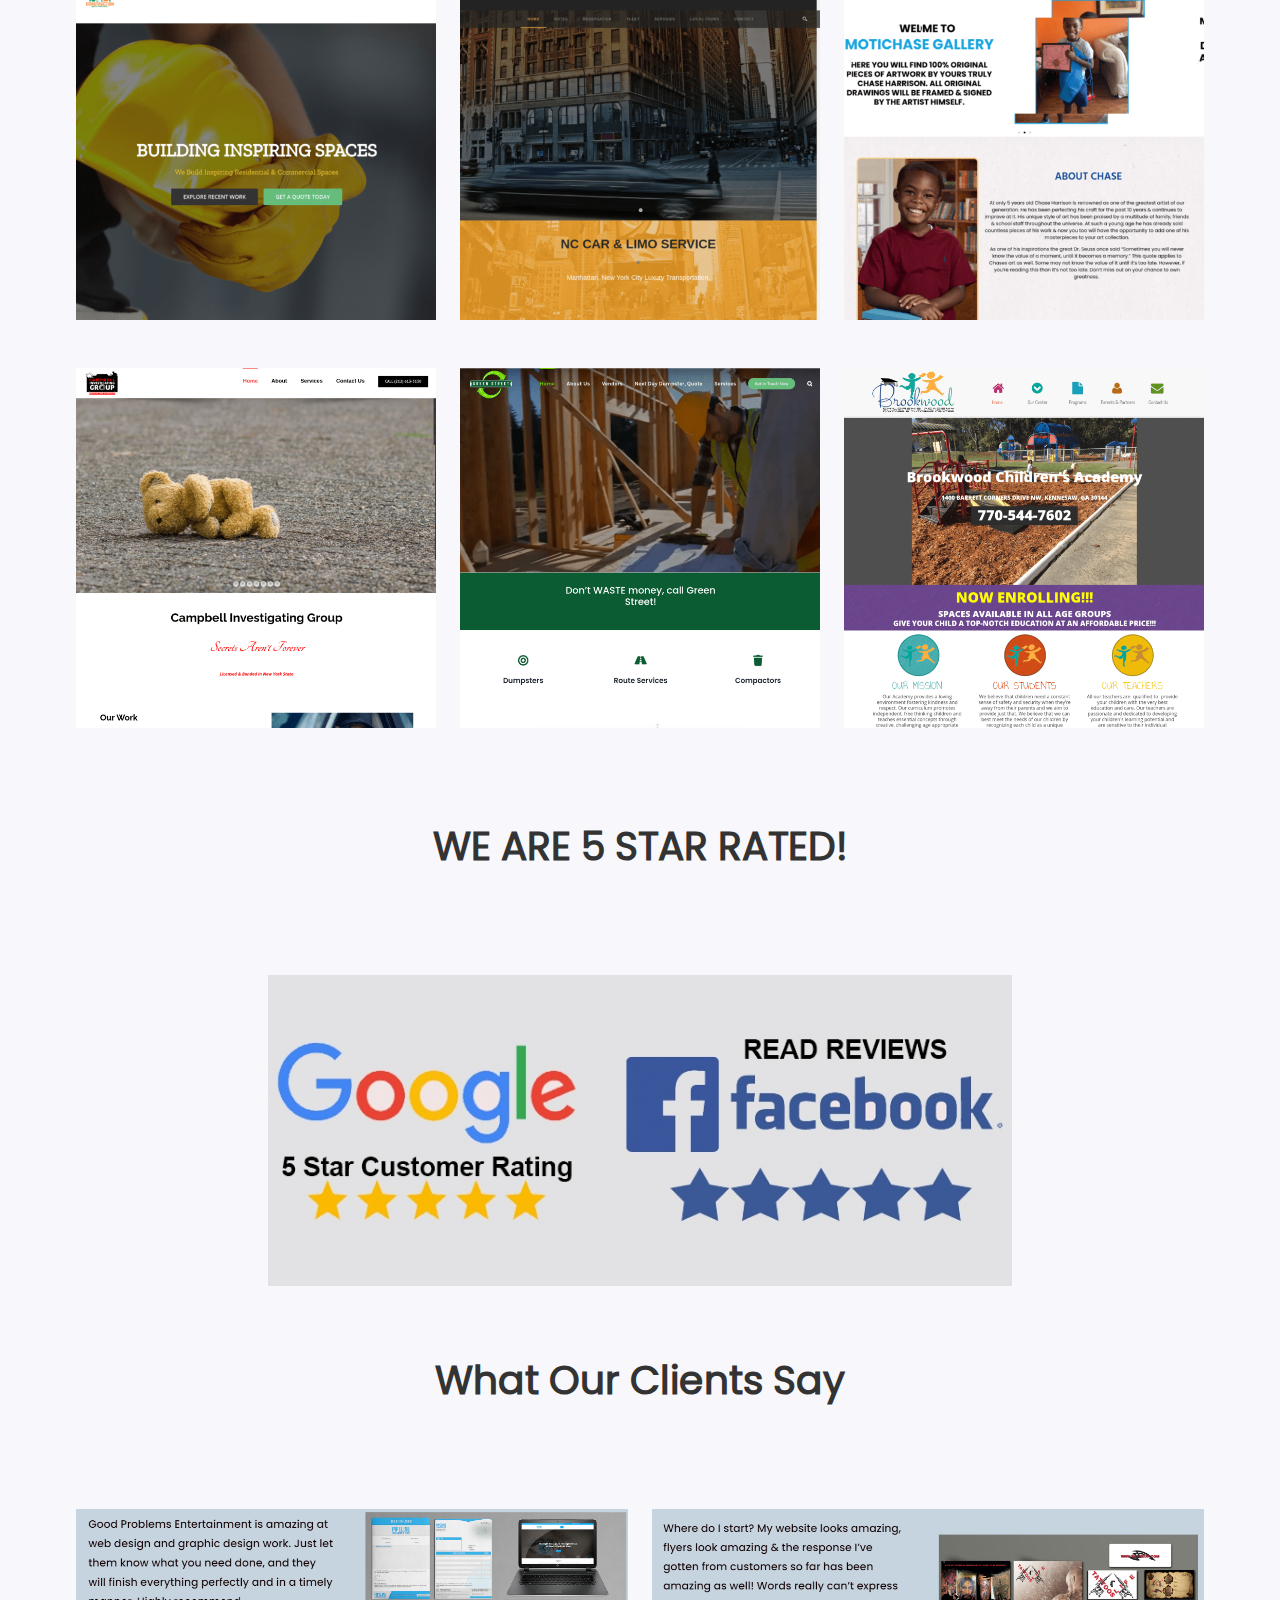
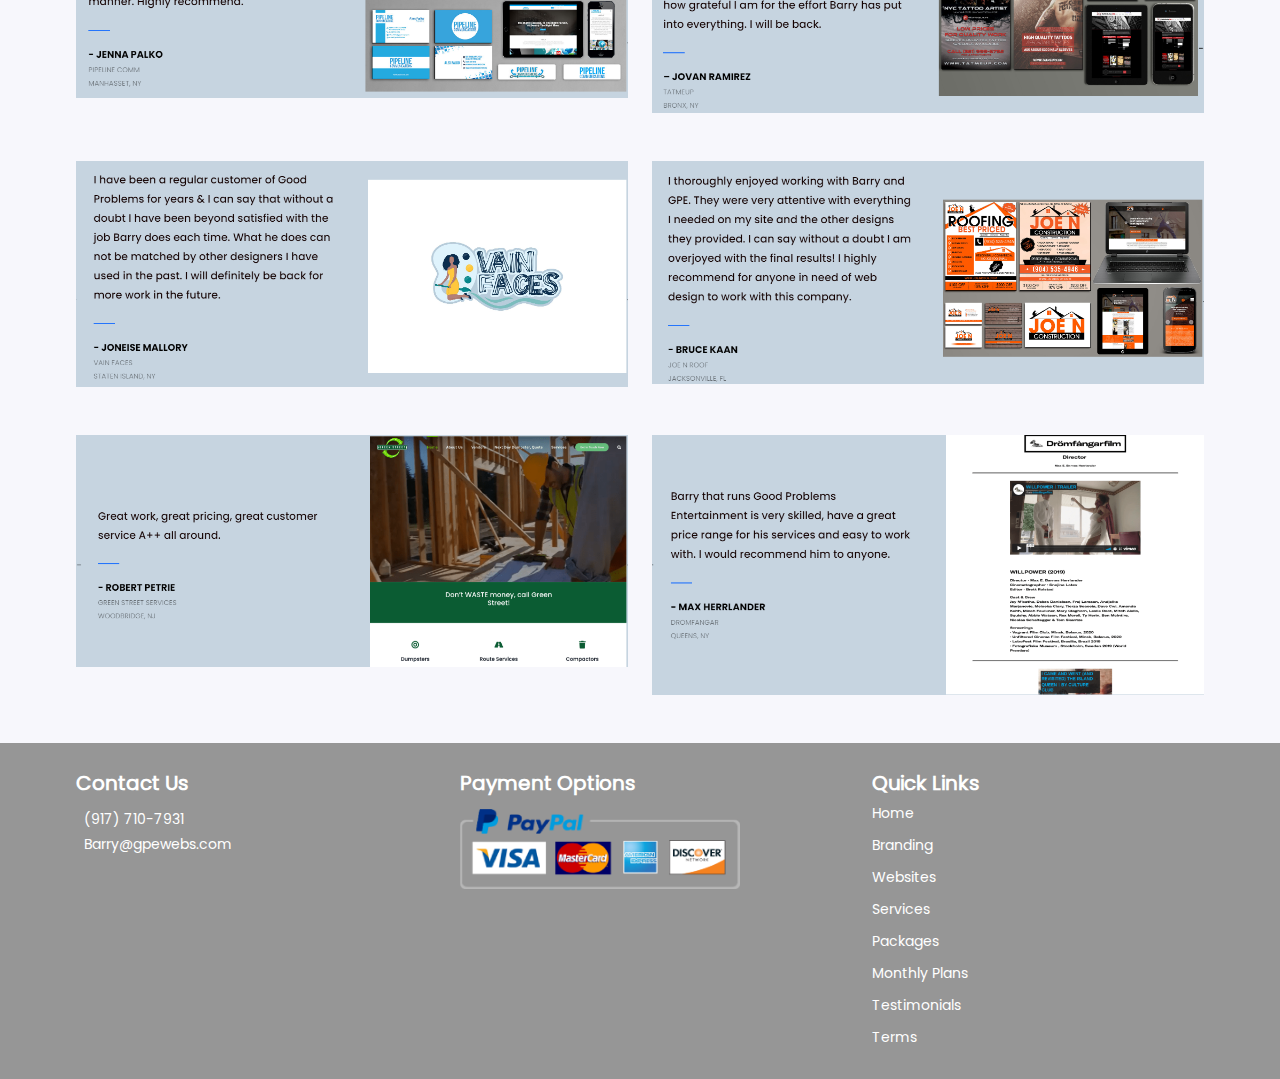
==== commit b507d638: "New Changes Done" ====
--- a/index.html
+++ b/index.html
@@ -81,8 +81,9 @@
                     <div class="container">
                         <div class="row">
                             <div class="col-lg-6 col-md-6 col-sm-12 col-xs-12">
-                                <h4 class="home-heading-title">Your #1 Source For <br>Fast, Effective &amp;
-                                    Affordable<br>Digital Marketing!</h4>
+                                <h4 class="home-heading-title">GPE Offers<br>
+                                    Fast, Effective & Affordable<br>
+                                    Digital Marketing!</h4>
                                 <h5 class="home-sub-head">Take chances, take your time, take opportunities. Good things
                                     come to those who take not wait.<br>
                                     — Barry Harrison</h5>
@@ -126,8 +127,7 @@
                 <div class="container padding-top-60 mb-5">
                     <div class="row">
                         <h2 class="main-head mt-4">
-                            Your Time Is Valuable. Sit Back Relax & Let GPE Handle Your Website , Logo, Marketing &
-                            More!
+                            Your Time Is Valuable. Sit Back Relax & Let GPE Handle Your Marketing Needs
                         </h2>
                     </div>
 
@@ -179,7 +179,7 @@
 
                     <div class="row mt-5">
                         <h2 class="main-head mt-5 color-black">
-                            WE ARE 5 STAR RATED ON BOTH GOOGLE & FACEBOOK!
+                            WE ARE 5 STAR RATED!
                         </h2>
                     </div>
 
@@ -215,14 +215,6 @@
                         </div>
                         <div class="col-md-6 col-lg-6 col-sm-12 col-xs-12 mt-5">
                             <img class="img-fluid" src="assets/home/GPE Review 7.png">
-                        </div>
-                    </div>
-
-                    <div class="row mt-5 mb-5">
-                        <div class="col-md-12 col-lg-12 col-sm-12 col-xs-12 text-center">
-                            <a class="request-quote-button" href="websites.html">
-                                View Full Portfolio <i class="fa-sharp fa-solid fa-arrow-right ms-1 mt-1"></i>
-                            </a>
                         </div>
                     </div>
                 </div>
--- a/style.css
+++ b/style.css
@@ -736,7 +736,7 @@
 .plans-button a {
     font-size: 14px;
     font-weight: 600;
-    padding: 10px 30px 10px 30px;
+    padding: 10px 10px 10px 10px;
     color: #fff;
     border-radius: 4px;
     text-decoration: none;
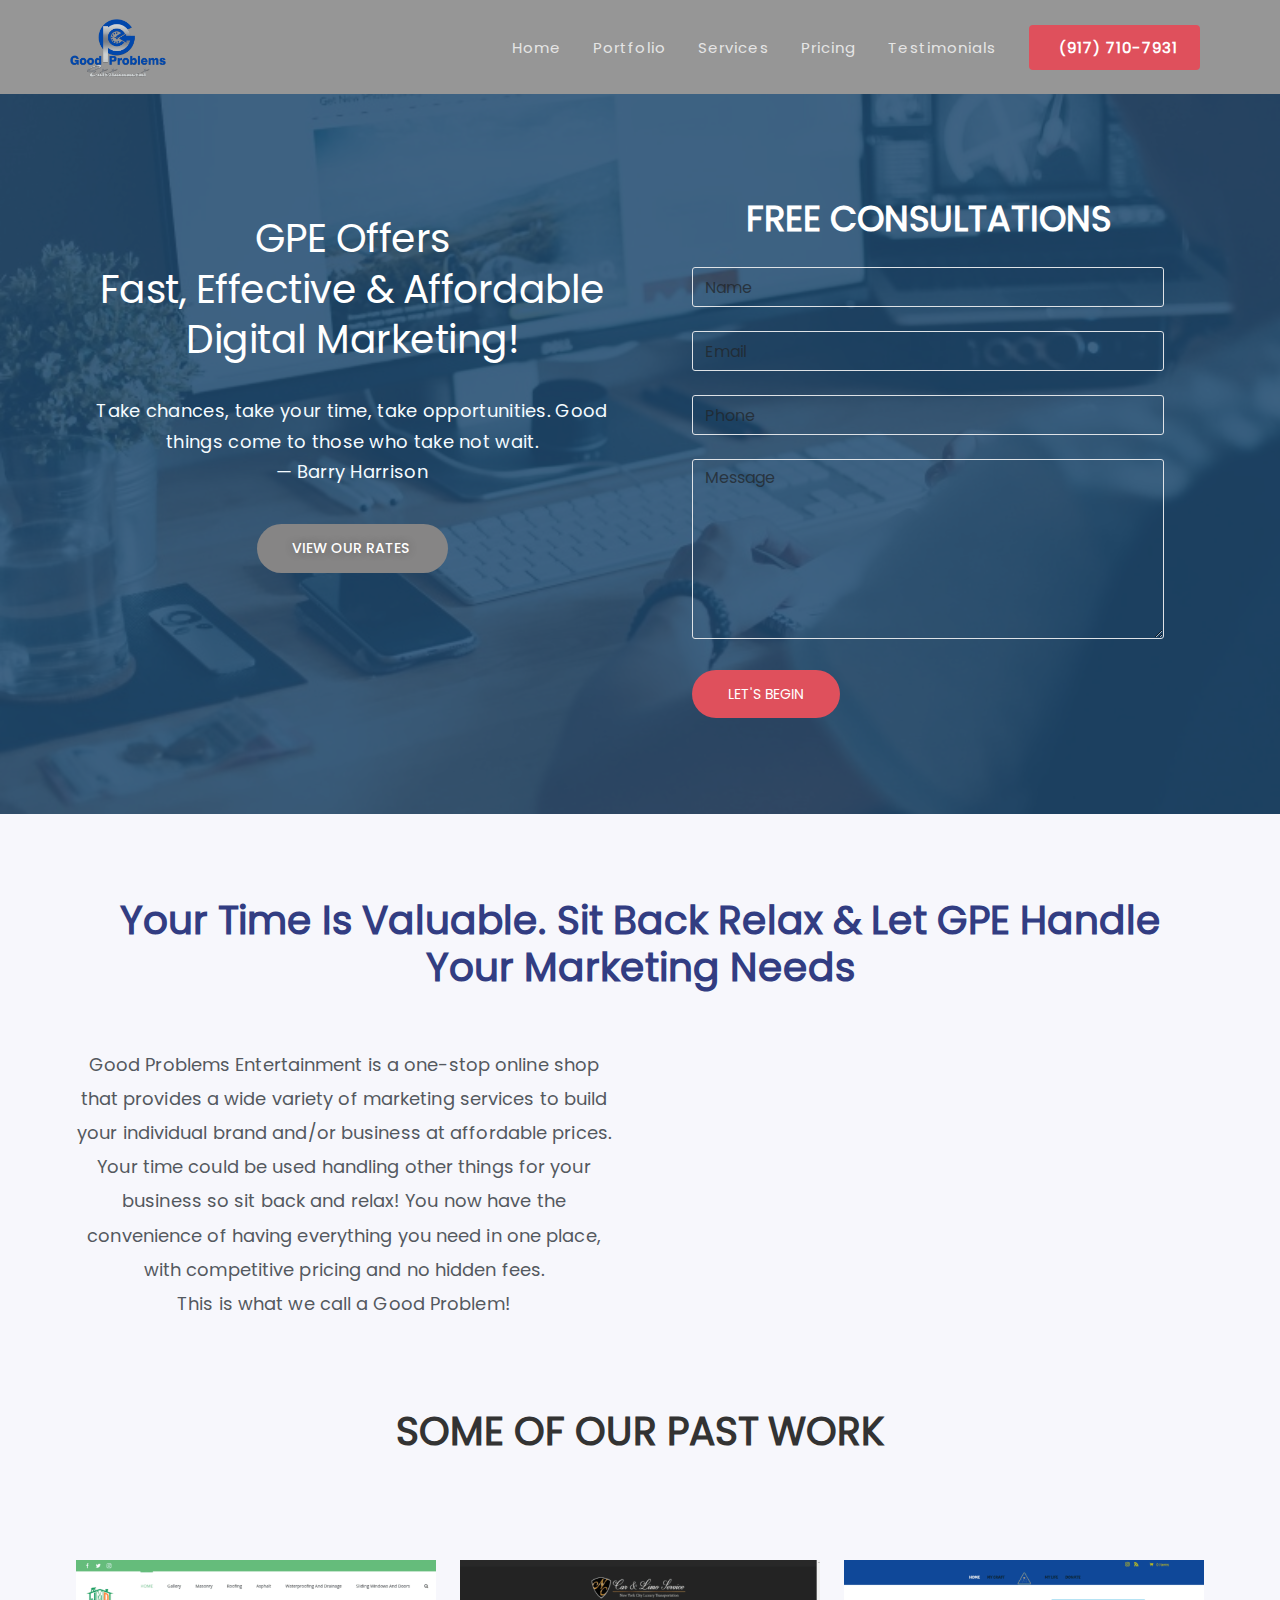
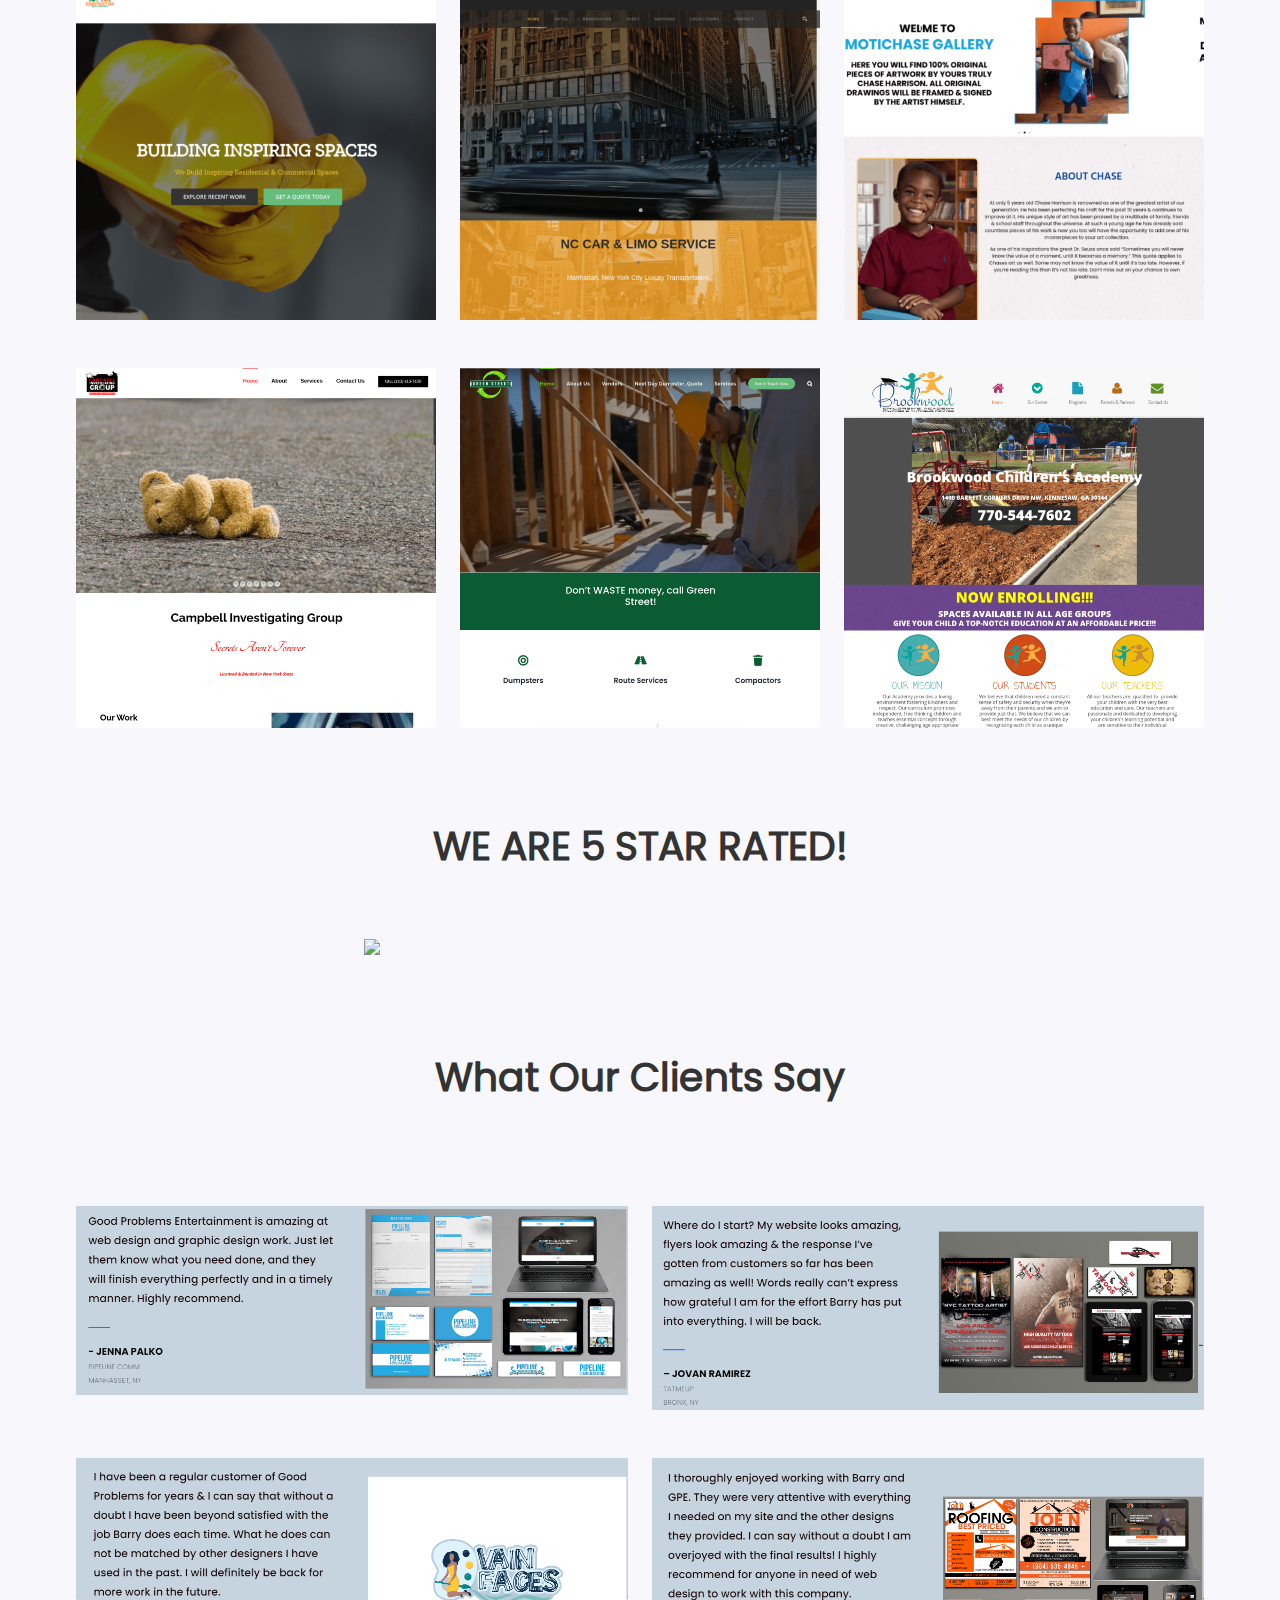
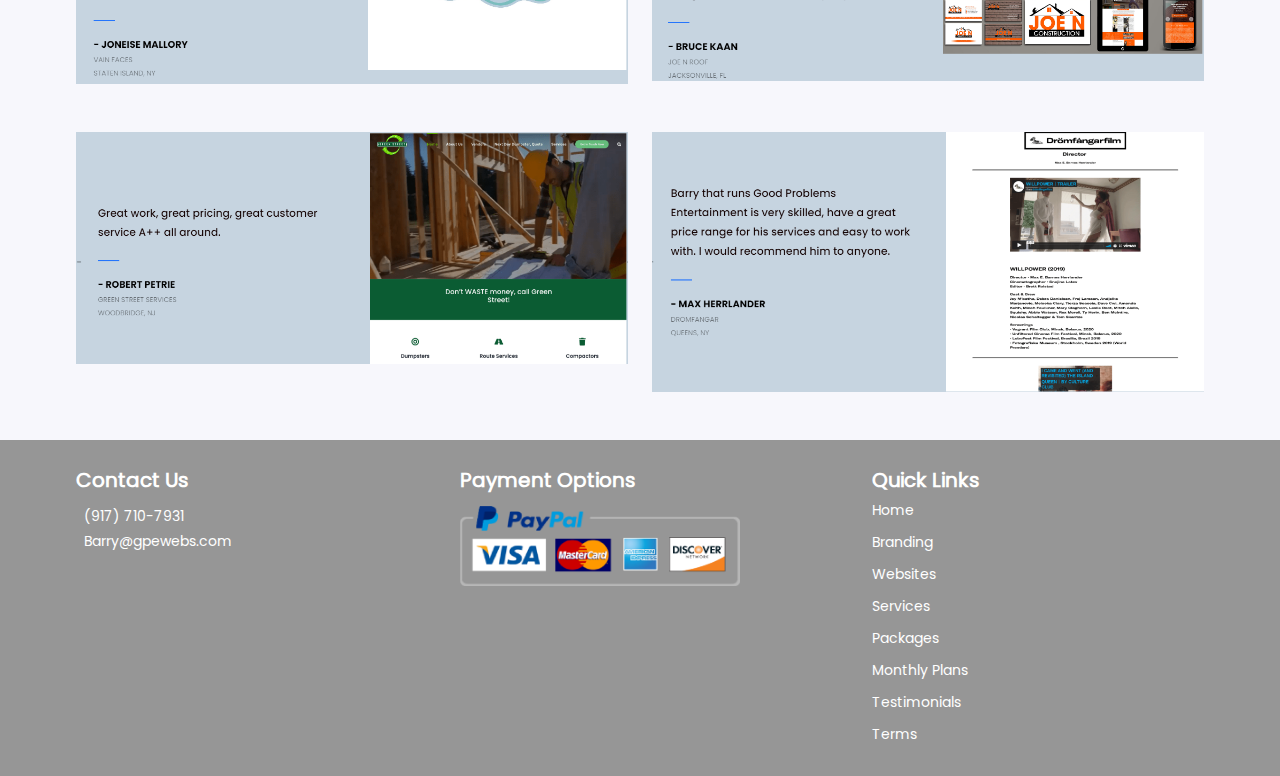
==== commit 9b19761e: "New Changes Done" ====
--- a/index.html
+++ b/index.html
@@ -183,16 +183,16 @@
                         </h2>
                     </div>
 
-                    <div class="row mt-5">
-                        <div class="col-md-2 col-lg-2 col-sm-12 col-xs-12 mt-5"></div>
-                        <div class="col-md-8 col-lg-8 col-sm-12 col-xs-12 mt-5">
-                            <img class="img-fluid" src="assets/home/5-star-rating.jpg">
-                        </div>
-                        <div class="col-md-2 col-lg-2 col-sm-12 col-xs-12 mt-5"></div>
-                    </div>
-
-                    <div class="row mt-5">
-                        <h2 class="main-head mt-4 color-black">
+                    <div class="row mt-2">
+                        <div class="col-md-3 col-lg-3 col-sm-12 col-xs-12 mt-5"></div>
+                        <div class="col-md-6 col-lg-6 col-sm-12 col-xs-12 mt-5">
+                            <img class="img-fluid" src="assets/home/PngItem_544725.png">
+                        </div>
+                        <div class="col-md-3 col-lg-3 col-sm-12 col-xs-12 mt-5"></div>
+                    </div>
+
+                    <div class="row mt-5">
+                        <h2 class="main-head mt-5 color-black">
                             What Our Clients Say 
                         </h2>
                     </div>
--- a/style.css
+++ b/style.css
@@ -422,12 +422,11 @@
 }
 
 .simple-container {
-    margin: 16px 16px 16px 16px;
-    padding: 16px 16px 16px 16px;
+    padding: 0px 16px;
 }
 
 .simple-container .title {
-    color: #54595f;
+    color: #FFFFFF;
     font-size: 18px;
     font-weight: 400;
     text-transform: capitalize;
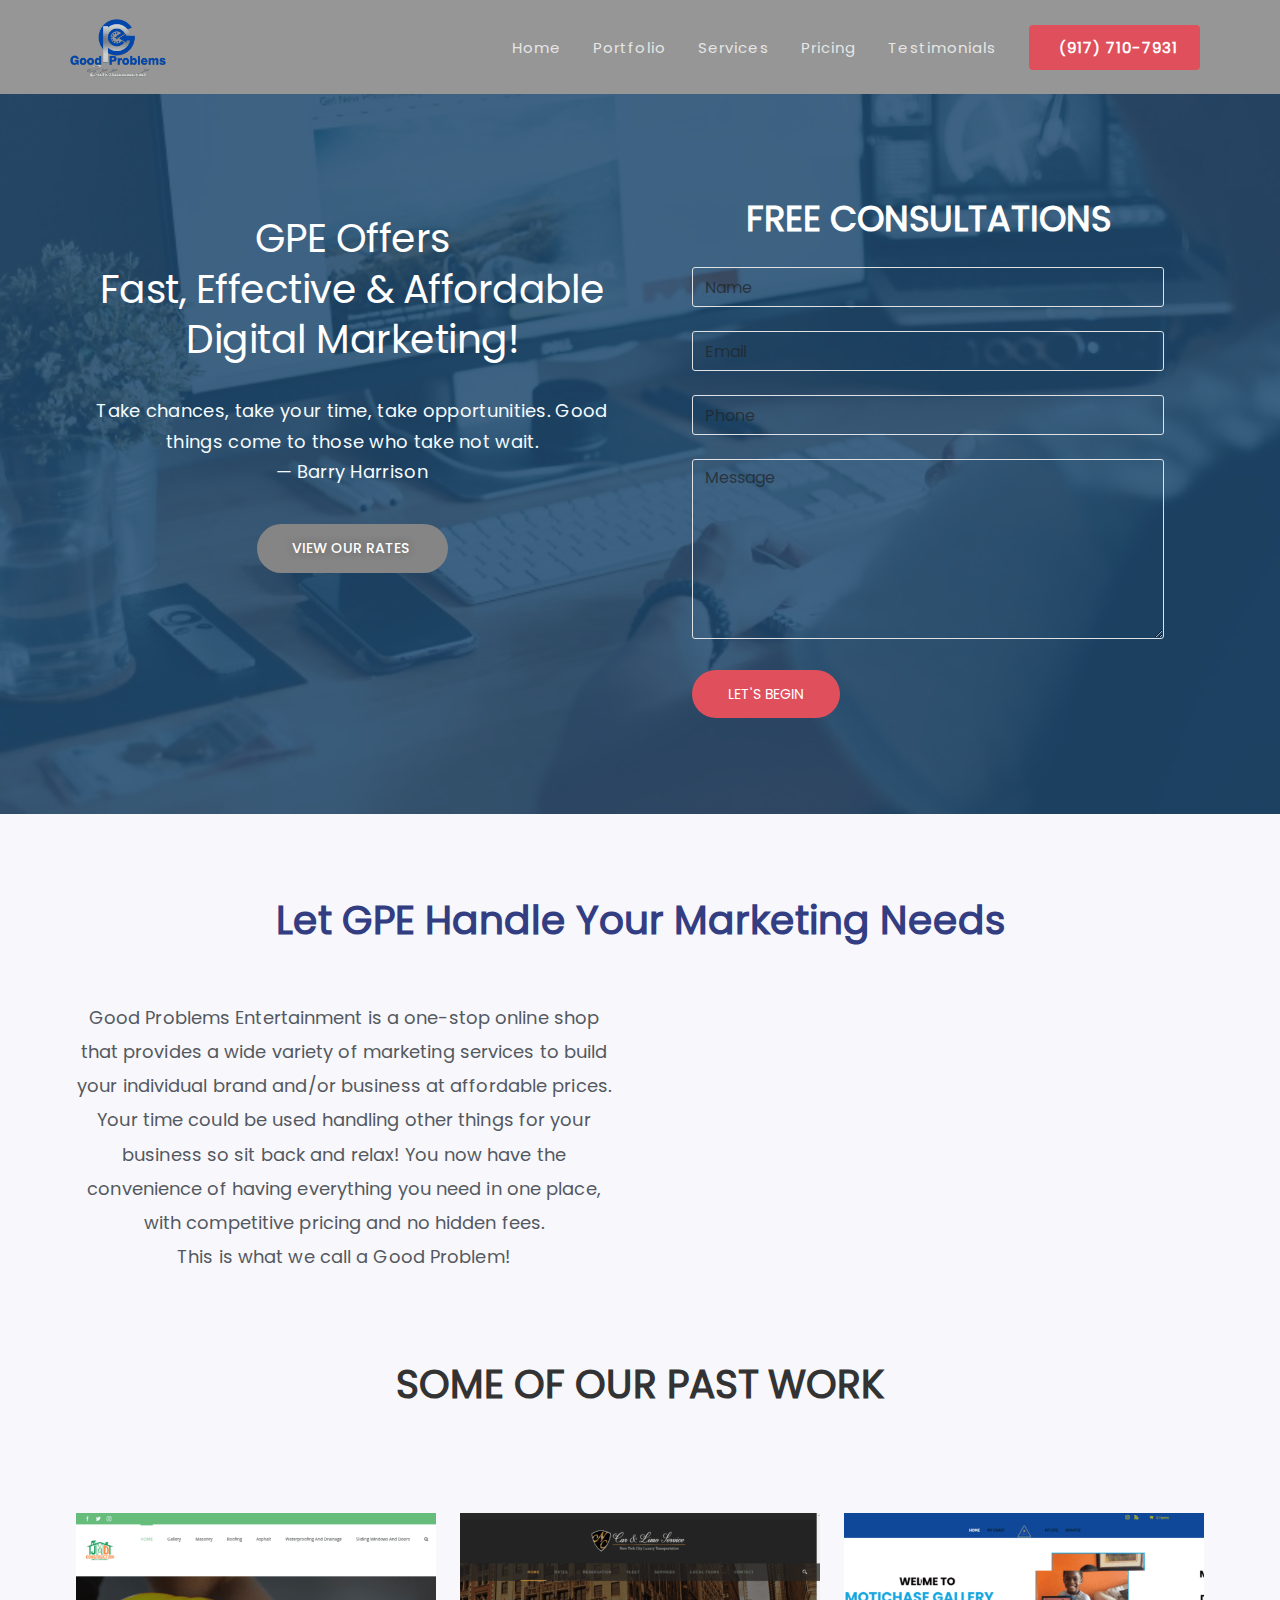
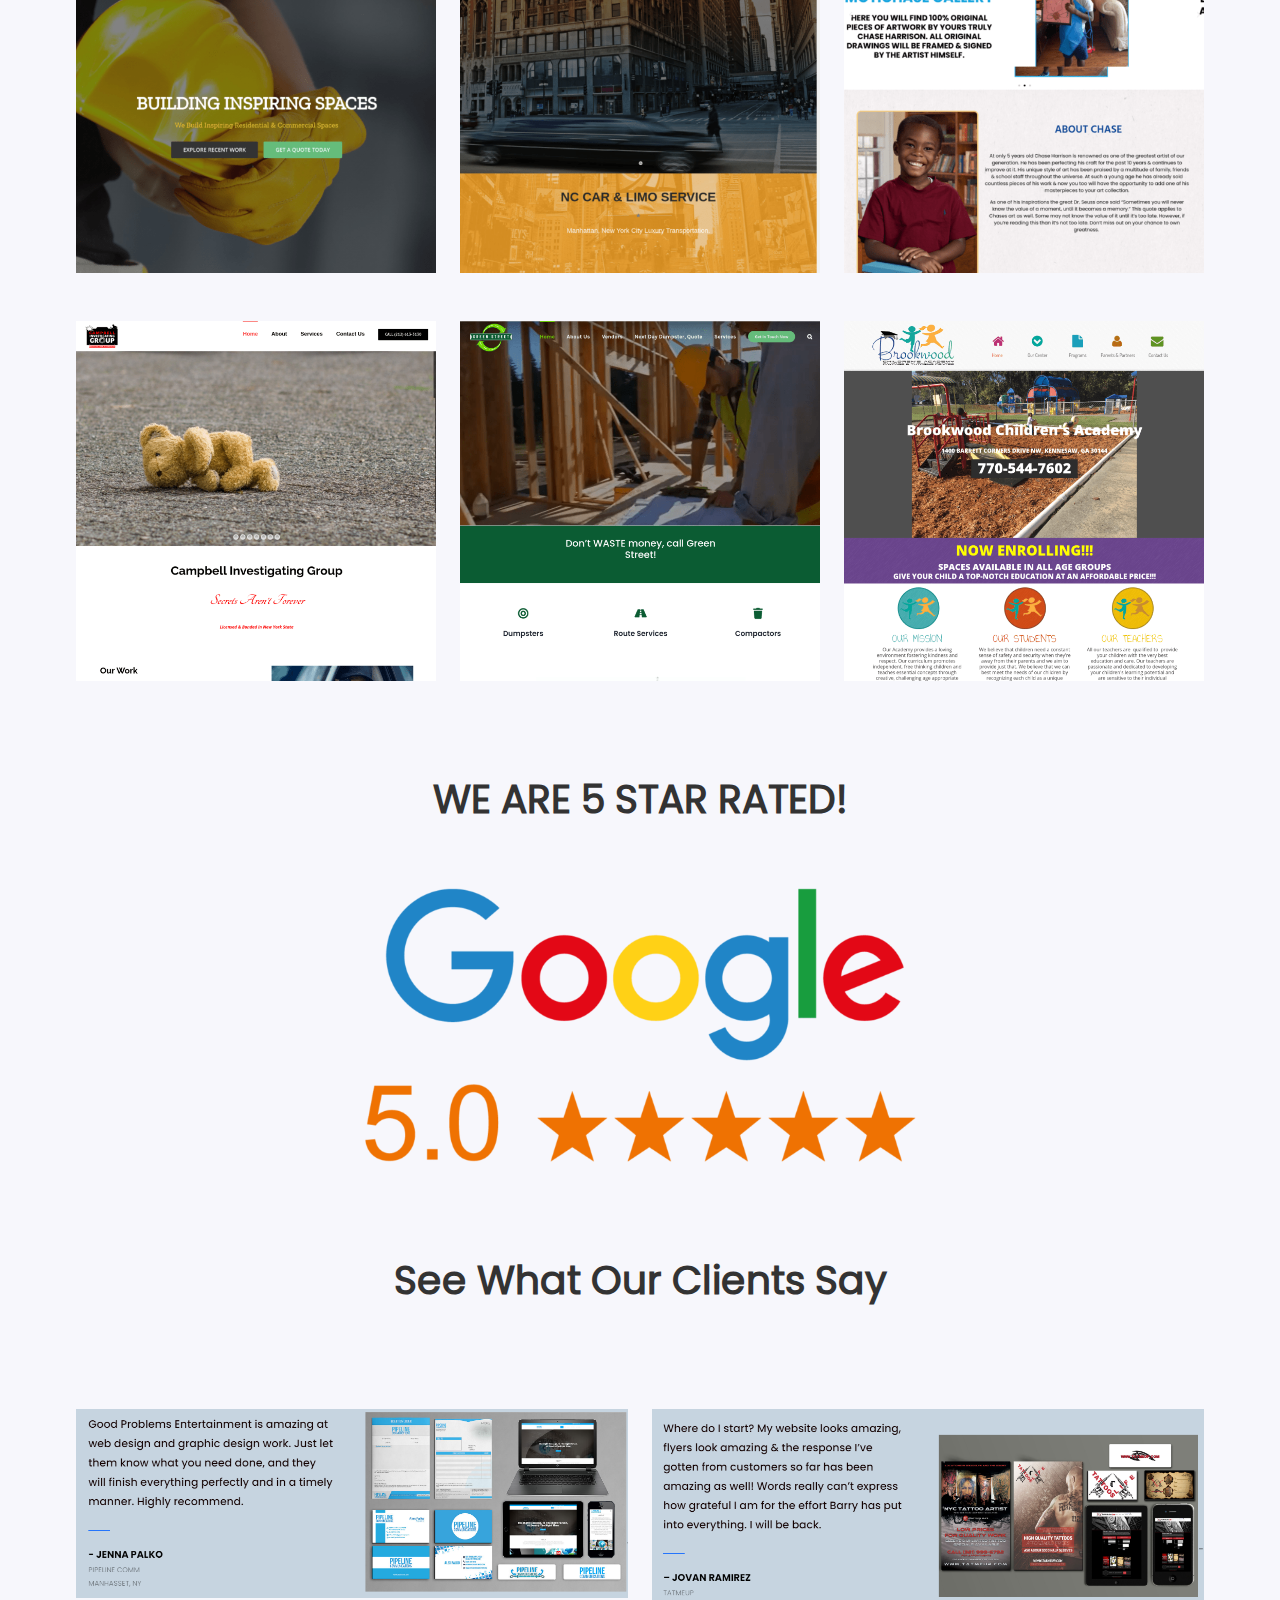
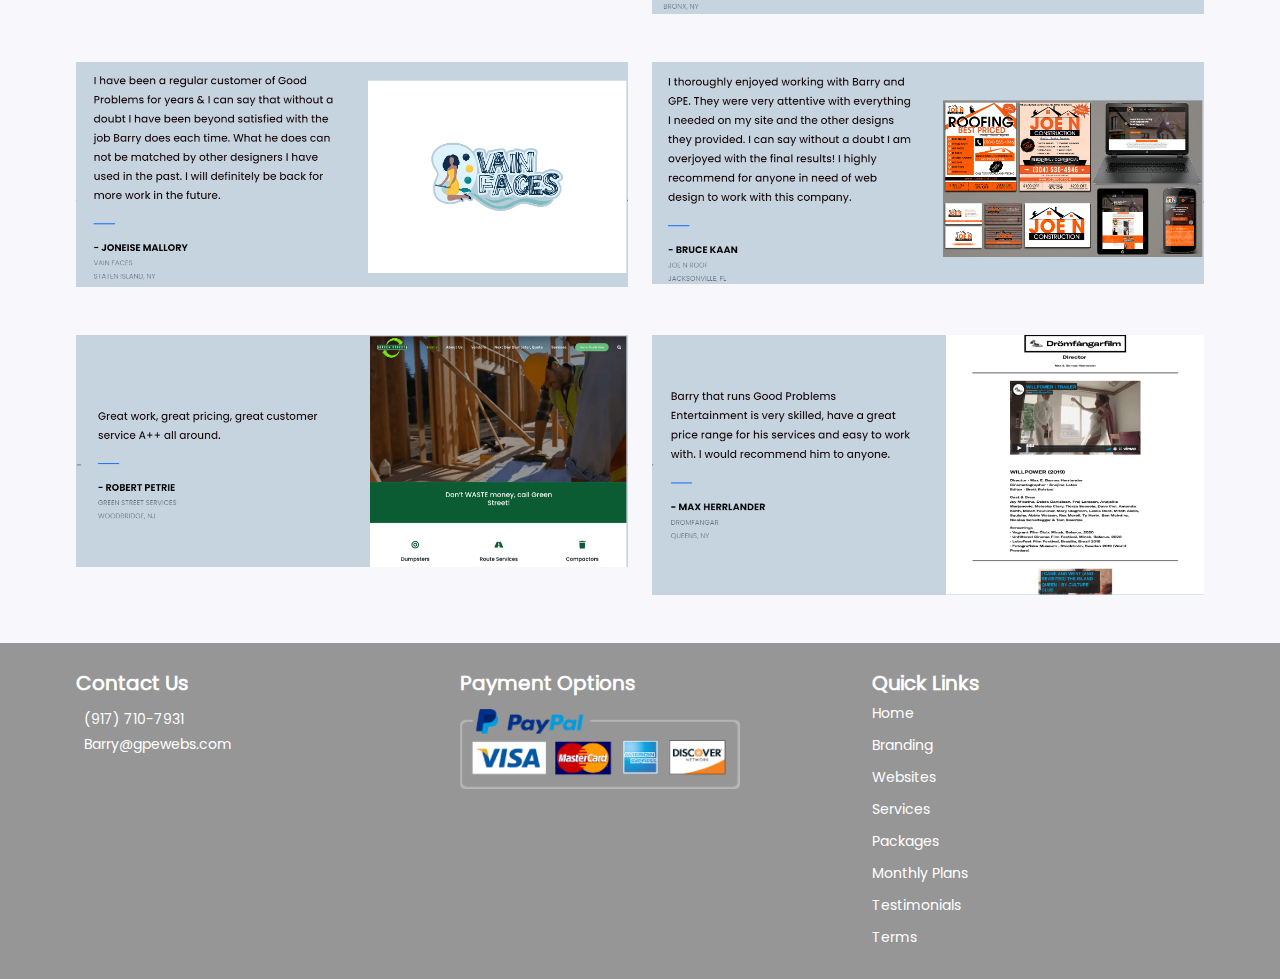
==== commit c503e196: "All issues fixed" ====
--- a/index.html
+++ b/index.html
@@ -127,7 +127,7 @@
                 <div class="container padding-top-60 mb-5">
                     <div class="row">
                         <h2 class="main-head mt-4">
-                            Your Time Is Valuable. Sit Back Relax & Let GPE Handle Your Marketing Needs
+                            Let GPE Handle Your Marketing Needs
                         </h2>
                     </div>
 
@@ -193,7 +193,7 @@
 
                     <div class="row mt-5">
                         <h2 class="main-head mt-5 color-black">
-                            What Our Clients Say 
+                           See What Our Clients Say 
                         </h2>
                     </div>
 
@@ -239,7 +239,7 @@
                                 <a href="mailto:Barry@gpewebs.com">Barry@gpewebs.com</a>
                             </div>
                             <div class="d-flex align-items-center mt-4 social-media-container">
-                                <a href="https://www.facebook.com/Gpewebs">
+                                <a href="https://www.facebook.com/gpewebs/posts/1284459808344886">
                                     <span class="fa-stack fa-2x">
                                         <i class="fab fa-facebook fa-stack-1x fa-inverse"
                                             style="--fa-stack-z-index: 2;"></i>
--- a/style.css
+++ b/style.css
@@ -12,12 +12,18 @@
     font-family: "PoppinsRegular";
     background-color: #f7f7fc;
 }
+
+
 
 .navbar {
     position: fixed;
     z-index: 1;
     height: 94px;
     background-color: #969696;
+}
+
+.light-background{
+    background-color: #dcd8d7;
 }
 
 .navbar-collapse {
@@ -688,28 +694,26 @@
 }
 
 .business-plan {
-    background-color: #df505c;
+    background-color: #c83c39;
 }
 
 .pro-plan {
-    background-color: #6ec1e4;
+    background-color: #66a7e5;
 }
 
 .starter-plan {
-    background-color: #61ce70;
+    background-color: #02cc1d;
 }
 
 .basic-plan {
     background-color: #CED2DA;
 }
 
-.plans-button:first-child {
+.plans-button {
     width: 25%;
 }
 
-.plans-button {
-    width: 18%;
-}
+
 
 .client-feedback-container {
     border: 3px solid #000000;
@@ -741,6 +745,9 @@
     text-decoration: none;
     text-transform: capitalize;
     letter-spacing: 1px ;
+    width: 100%;
+    display: block;
+    text-align: center;
 }
 
 /*Footer Styles*/
@@ -810,6 +817,45 @@
     color: #333 !important;
 }
 
+.time-container {
+    display: flex;
+    align-items: center;
+    margin-top: 50px;
+}
+
+.time-container .time{
+    background-color: #125896;
+    height: 100px;
+    margin-right: 5px;
+    display: flex;
+    flex-direction: column;
+    align-items: center;
+    justify-content: center;
+    width: 25%;
+}
+
+.time-container .time .counter {
+    font-size: 40px;
+    color: #edc525;
+    font-weight: 600;
+    line-height: 1;
+}
+
+.time-container .time .hours {
+    font-size: 18px;
+    color: #FFFFFF;
+    font-weight: 500;
+}
+
+.bsp-order{
+    font-size: 24px;
+    color: #fff;
+    background-color: #ff5544;
+    padding: 15px 30px;
+    text-decoration: none;
+    font-weight: 600;
+    border: 0px;
+}
 
 @media only screen and (max-width: 600px) {
     .navbar-collapse{
@@ -888,5 +934,9 @@
         margin-top: 20px;
         text-align: center;
     }
+
+    .bsp-mobile-margin{
+        margin-top: 20px;
+    }
   }
   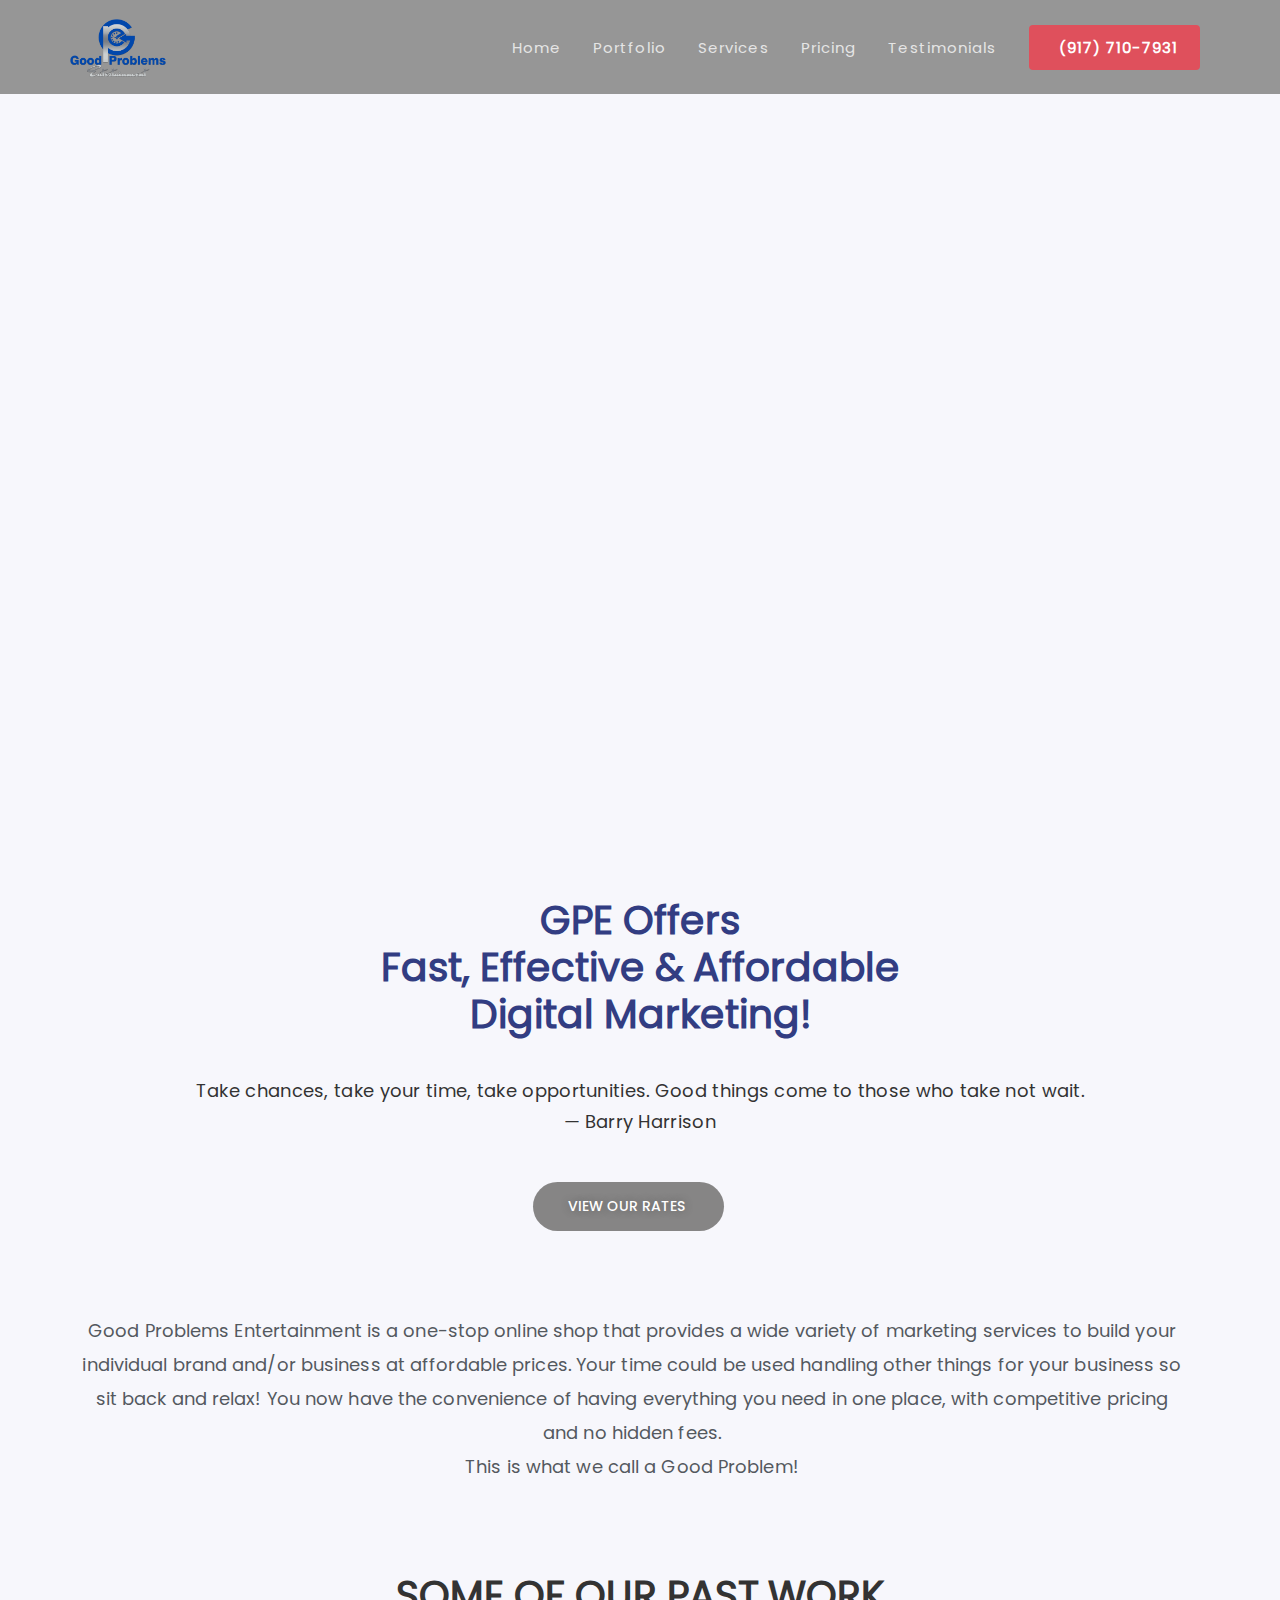
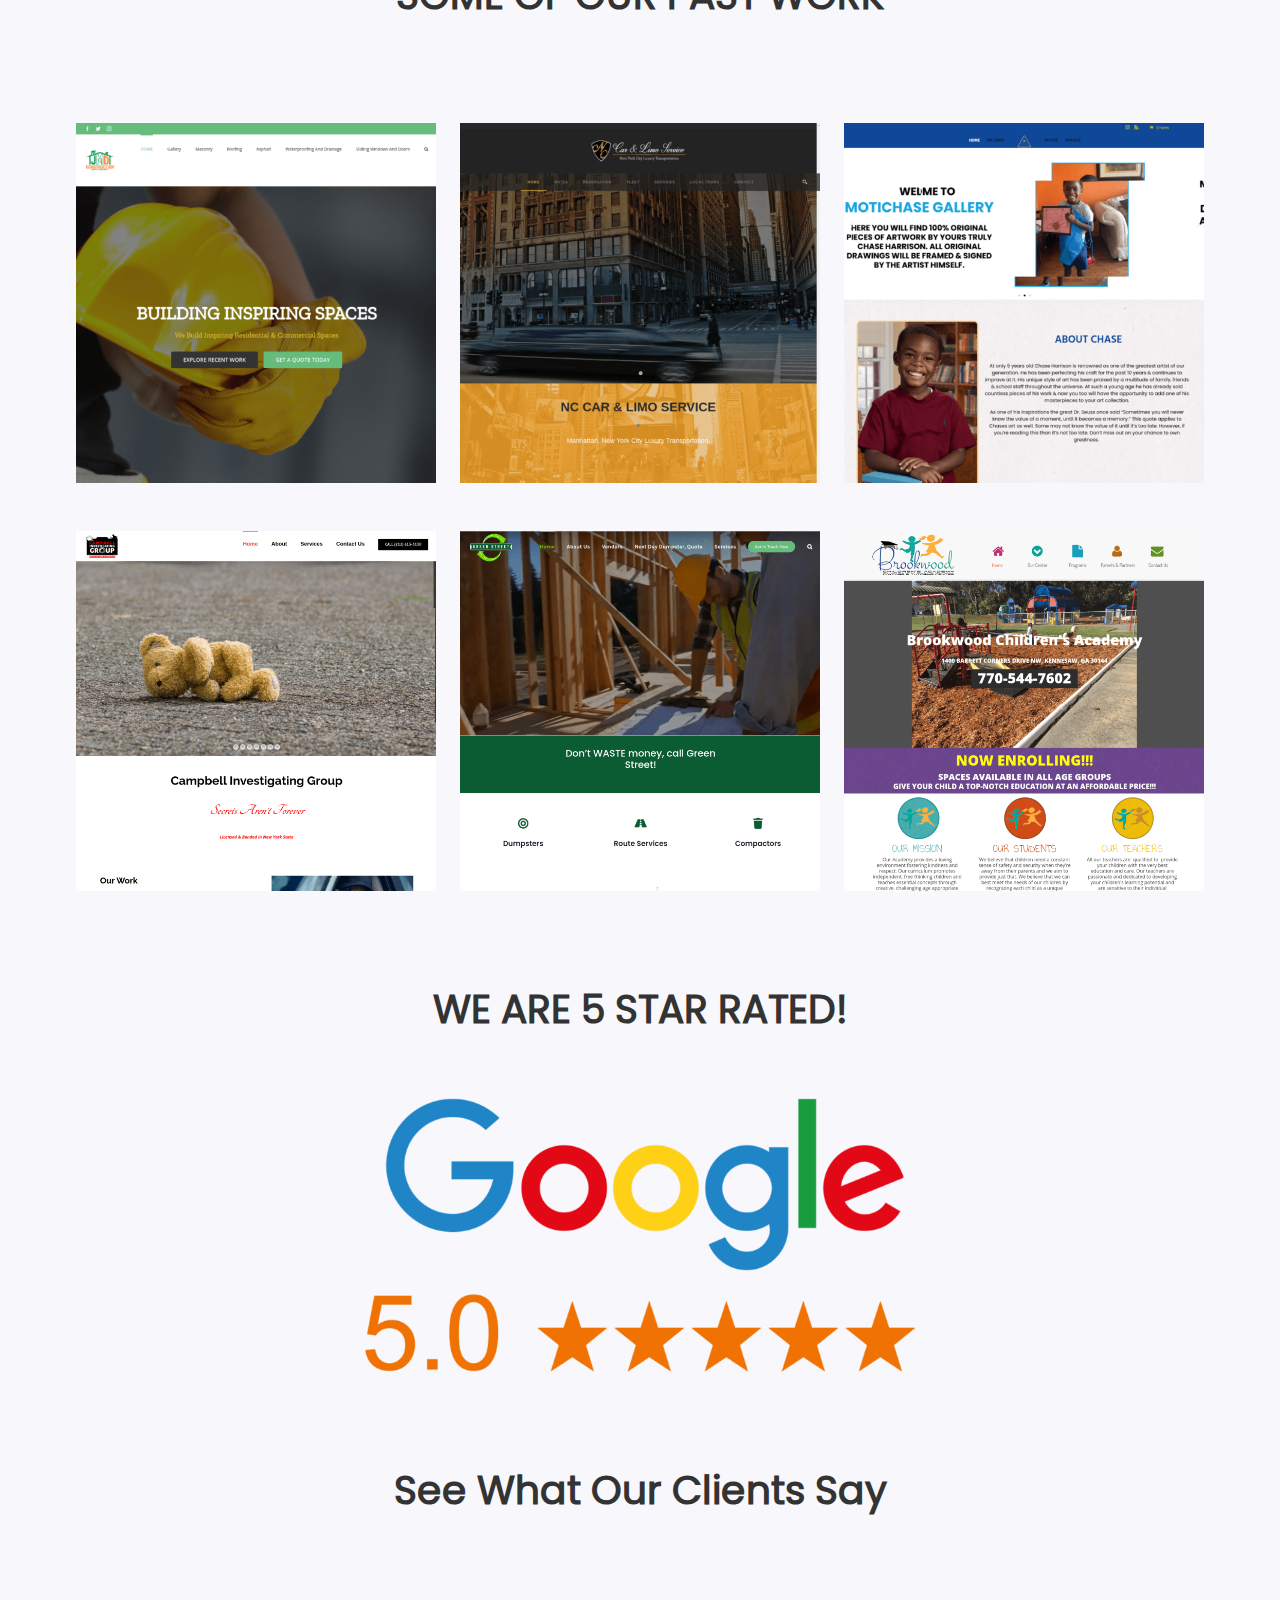
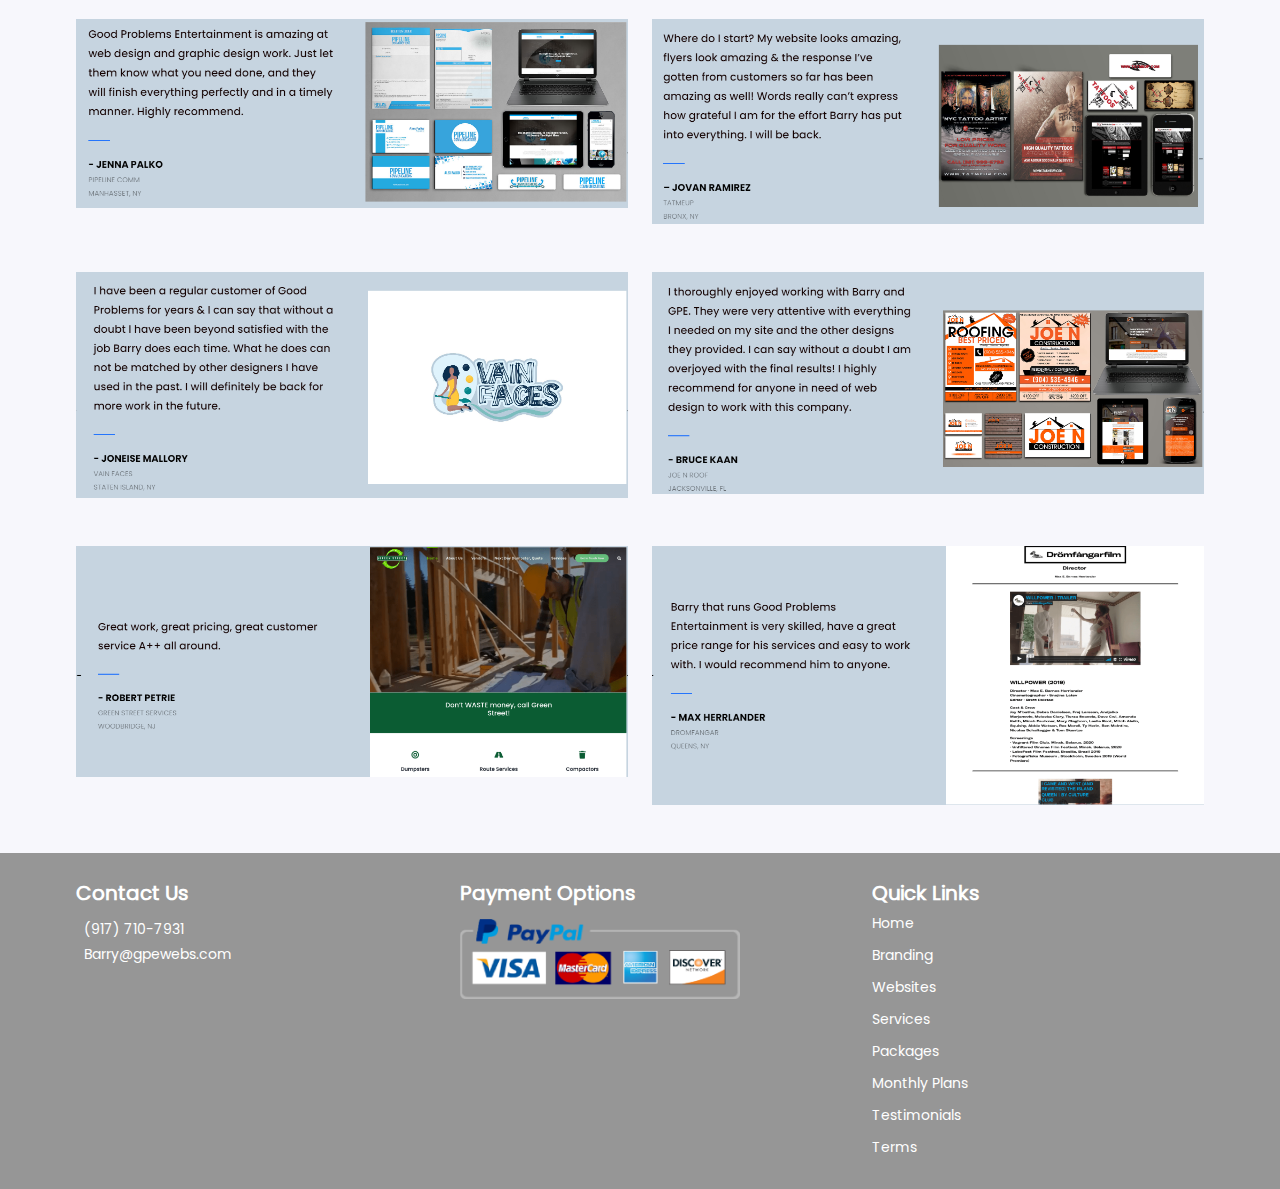
==== commit 0d466d2c: "All issues fixed" ====
--- a/index.html
+++ b/index.html
@@ -77,8 +77,12 @@
             <!--Main secction region start-->
             <section class="header-padding home-section">
                 <div class="header-background">
-                    <div class="home-background-overlay"></div>
-                    <div class="container">
+                    <iframe class="iframe-container"
+                                src="https://www.youtube.com/embed/V-ci0EiF1Ug?autoplay=1&mute=1&loop=1&controls=0&playlist=V-ci0EiF1Ug" title="YouTube video player"
+                                frameborder="0"
+                                allow="accelerometer; autoplay; clipboard-write; encrypted-media; gyroscope; picture-in-picture; web-share"
+                                allowfullscreen></iframe>
+                    <!-- <div class="container">
                         <div class="row">
                             <div class="col-lg-6 col-md-6 col-sm-12 col-xs-12">
                                 <h4 class="home-heading-title">GPE Offers<br>
@@ -121,31 +125,38 @@
                                 </div>
                             </div>
                         </div>
-                    </div>
+                    </div> -->
                 </div>
 
                 <div class="container padding-top-60 mb-5">
                     <div class="row">
                         <h2 class="main-head mt-4">
-                            Let GPE Handle Your Marketing Needs
+                            GPE Offers<br>
+                                    Fast, Effective & Affordable<br>
+                                    Digital Marketing!
                         </h2>
-                    </div>
-
-                    <div class="row mt-5">
-                        <div class="col-md-6 col-lg-6 col-sm-12 col-xs-12">
+
+                        <h5 class="home-sub-head">Take chances, take your time, take opportunities. Good things
+                            come to those who take not wait.<br>
+                            — Barry Harrison</h5>
+                        <div class="row mt-5 mb-5">
+                            <div class="col-md-12 col-lg-12 col-sm-12 col-xs-12 text-center">
+                                <a class="view-rates-button" href="pricing.html">
+                                    VIEW OUR RATES <i class="fa-sharp fa-solid fa-arrow-right ms-1 mt-1"></i>
+                                </a>
+                            </div>
+                        </div>
+                    </div>
+
+                    <div class="row mt-5">
+                        <div class="col-md-12 col-lg-12 col-sm-12 col-xs-12">
                             <p class="you-text text-center pe-3">Good Problems Entertainment is a one-stop online shop
                                 that provides a wide variety of marketing services to build your individual brand and/or
                                 business at affordable prices. Your time could be used handling other things for your
                                 business so sit back and relax! You now have the convenience of having everything you
                                 need in one place, with competitive pricing and no hidden fees. <br>This is what we call
-                                a Good Problem!</p>
-                        </div>
-                        <div class="col-md-6 col-lg-6 col-sm-12 col-xs-12">
-                            <iframe class="iframe-container"
-                                src="https://www.youtube.com/embed/V-ci0EiF1Ug" title="YouTube video player"
-                                frameborder="0"
-                                allow="accelerometer; autoplay; clipboard-write; encrypted-media; gyroscope; picture-in-picture; web-share"
-                                allowfullscreen></iframe>
+                                a Good Problem!
+                            </p>
                         </div>
                     </div>
 
@@ -239,7 +250,7 @@
                                 <a href="mailto:Barry@gpewebs.com">Barry@gpewebs.com</a>
                             </div>
                             <div class="d-flex align-items-center mt-4 social-media-container">
-                                <a href="https://www.facebook.com/gpewebs/posts/1284459808344886">
+                                <a  target="_blank" href="https://m.facebook.com/gpewebs">
                                     <span class="fa-stack fa-2x">
                                         <i class="fab fa-facebook fa-stack-1x fa-inverse"
                                             style="--fa-stack-z-index: 2;"></i>
@@ -247,7 +258,7 @@
                                             style="--fa-stack-z-index: 1;"></i>
                                     </span>
                                 </a>
-                                <a href="https://twitter.com/gpewebs">
+                                <a target="_blank" href="https://twitter.com/gpewebs">
                                     <span class="fa-stack fa-2x">
                                         <i class="fab fa-twitter fa-stack-1x fa-inverse"
                                             style="--fa-stack-z-index: 2;"></i>
@@ -255,7 +266,7 @@
                                             style="--fa-stack-z-index: 1;"></i>
                                     </span>
                                 </a>
-                                <a href="https://www.youtube.com/user/GoodProblemsENT">
+                                <a target="_blank" href="https://www.youtube.com/user/GoodProblemsENT">
                                     <span class="fa-stack fa-2x">
                                         <i class="fab fa-youtube fa-stack-1x fa-inverse"
                                             style="--fa-stack-z-index: 2;"></i>
@@ -263,7 +274,7 @@
                                             style="--fa-stack-z-index: 1;"></i>
                                     </span>
                                 </a>
-                                <a href="https://www.linkedin.com/in/good-problems-entertainment-71a55b22a/">
+                                <a target="_blank" href="https://www.linkedin.com/in/good-problems-entertainment-71a55b22a/">
                                     <span class="fa-stack fa-2x">
                                         <i class="fab fa-linkedin-in fa-stack-1x fa-inverse"
                                             style="--fa-stack-z-index: 2; color:#fff"></i>
--- a/style.css
+++ b/style.css
@@ -77,9 +77,6 @@
 }
 
 .header-background {
-    background-image: url(assets/home/header-image.jpg);
-    background-repeat: no-repeat;
-    background-size: cover;
     height: 720px;
     position: relative;
 }
@@ -156,7 +153,7 @@
 
 .home-sub-head{
     margin-top: 30px;
-    color: #F4FBFF;
+    color: #333;
     font-size: 18px;
     font-weight: 300;
     font-style: normal;
@@ -808,6 +805,11 @@
     padding-left: 40px;
 }
 
+.social-media-container{
+    z-index: 0;
+    position: relative;
+} 
+
 .iframe-container{
     width: 100%;
     height: 100%;
@@ -857,7 +859,37 @@
     border: 0px;
 }
 
+.special-offer-container{
+    background-color: #004aad;
+    padding-top: 20px;
+    height: 500px;
+}
+
+.color-white{
+    color: #ffffff;
+}
+
+.bsp-banner {
+    width: 715px;
+}
+
+.mobile-display{
+    display: none;
+}
+
+
+
 @media only screen and (max-width: 600px) {
+
+    .desktop-display{
+        display: none;
+    }
+
+    .mobile-display{
+        display: block;
+    }
+
+
     .navbar-collapse{
         background-color: rgb(150, 150, 150);
         position: absolute;
@@ -938,5 +970,9 @@
     .bsp-mobile-margin{
         margin-top: 20px;
     }
+
+    .bsp-banner {
+        width: 100%;
+    }
   }
   